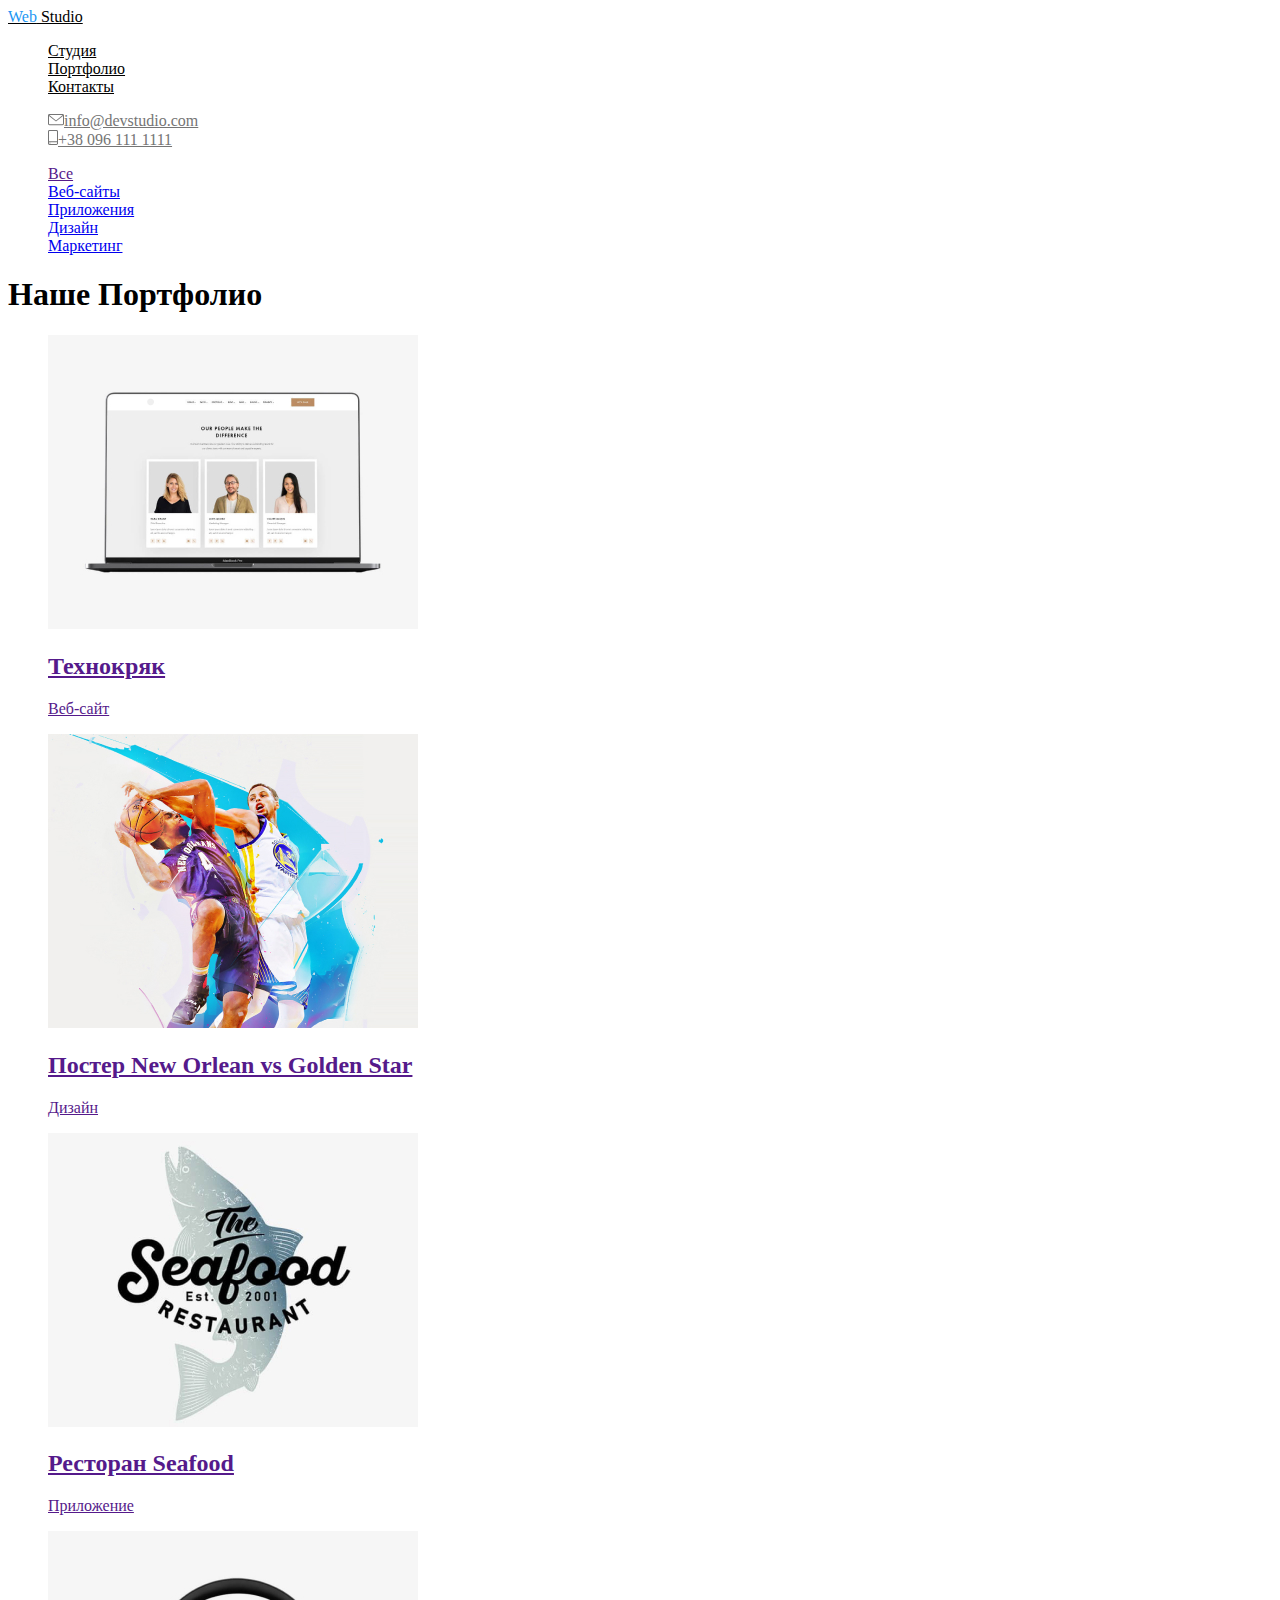
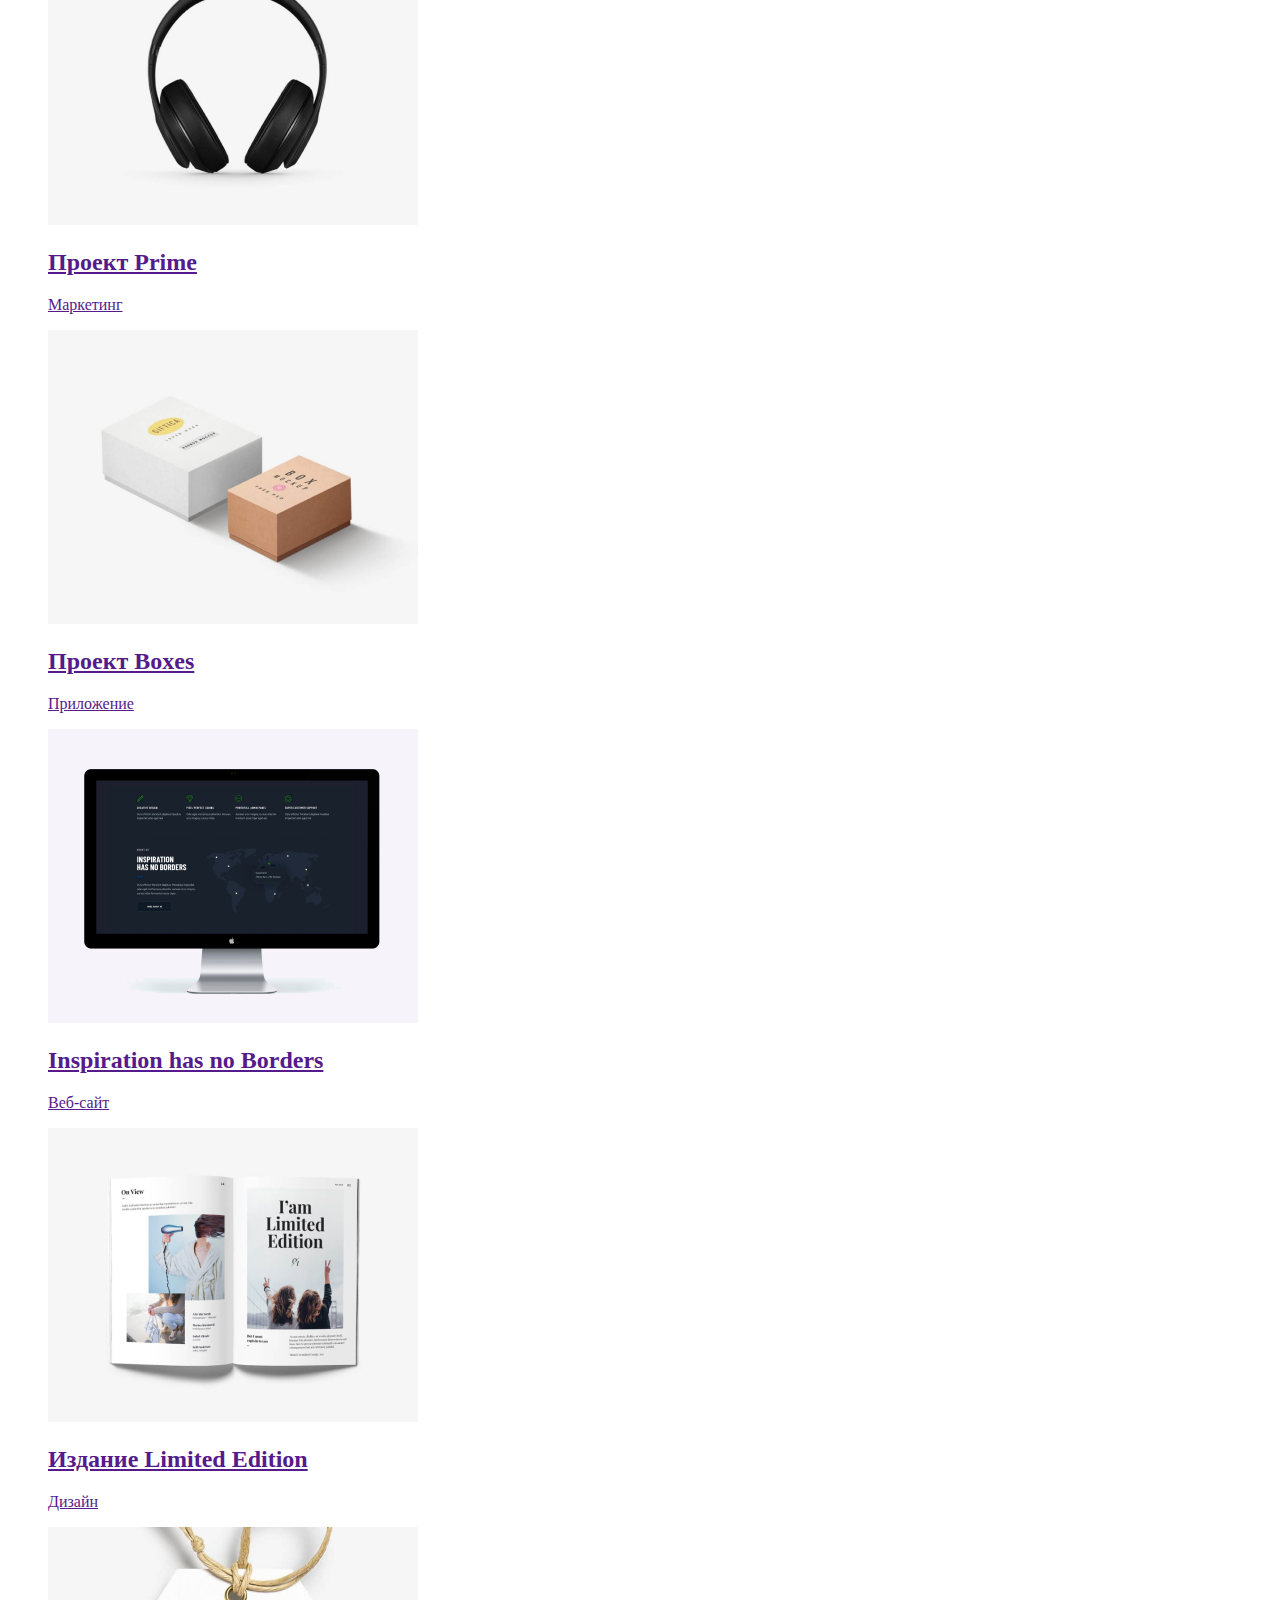
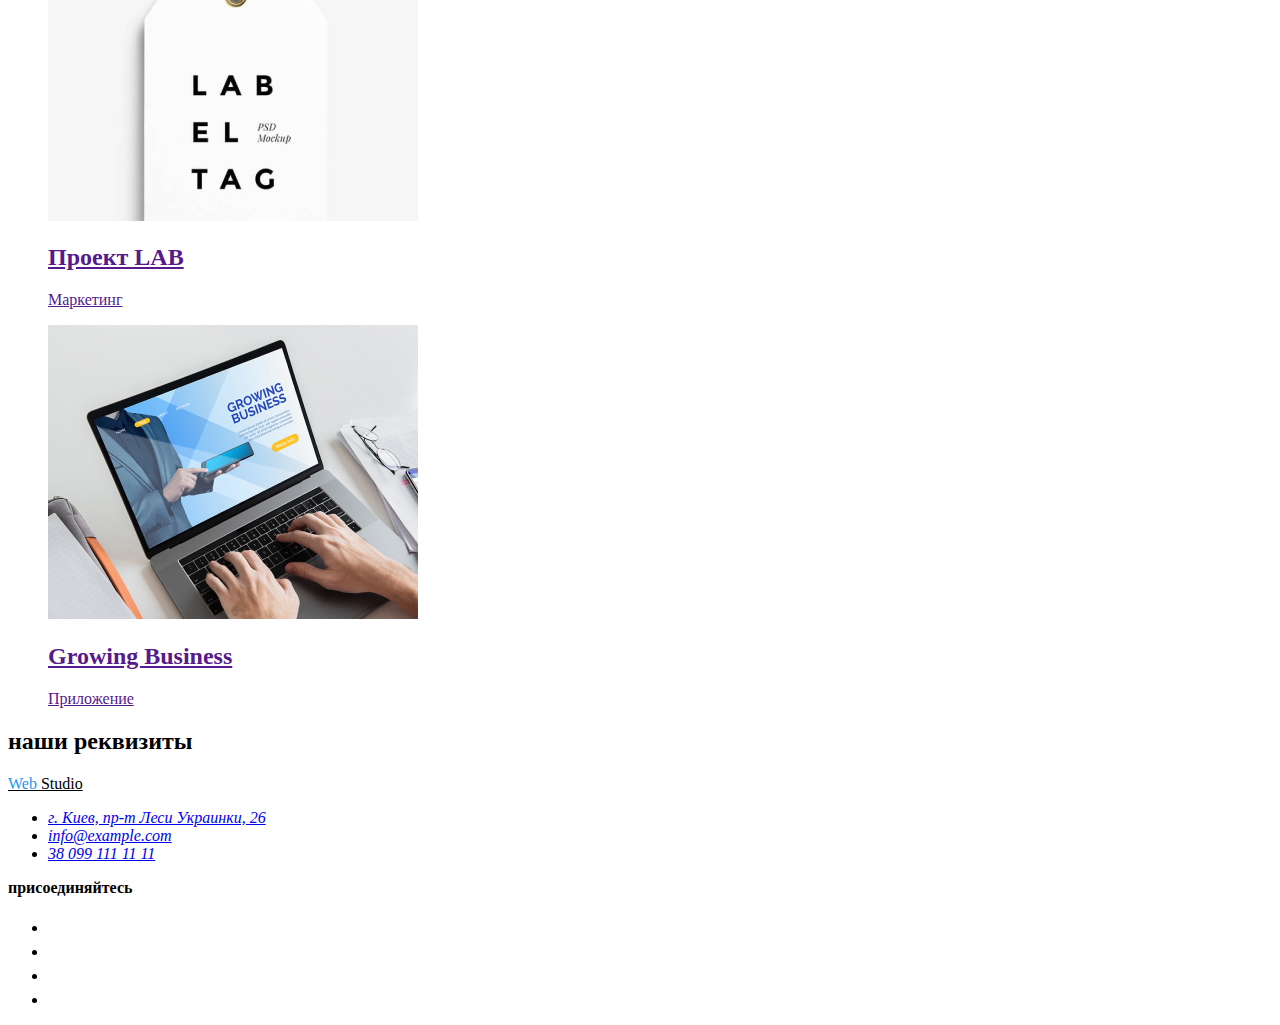
==== portfolio.html @ 25fdf706 "оформляет хедер сайта" ====
<!DOCTYPE html>
<html lang="ru">
  <head>
    <meta charset="UTF-8" />
    <meta name="viewport" content="width=\, initial-scale=1.0" />
    <link rel="stylesheet" href="css/styles.css" />
    <title>Portfolio</title>
  </head>

  <body>
    <header>
      <!-- Navigation menu -->
      <nav>
        <!-- logo -->
        <a href="./index.html" class="logo"
          ><span class="logo-web">Web</span> Studio</a
        >

        <!-- nav list -->
        <ul class="list">
          <li><a href="" class="nav-link">Студия</a></li>
          <li><a href="./portfolio.html" class="nav-link">Портфолио</a></li>
          <li><a href="" class="nav-link">Контакты</a></li>
        </ul>
      </nav>

      <!-- Contact links -->
      <ul class="list">
        <li>
          <!-- знак конверта можно вставить кодом: &#9993; -->
          <a href="mailto:info@devstudio.com" class="contacts">
            <img
              src="images/envelope.svg"
              alt="почтовый конверт"
            />info@devstudio.com</a
          >
        </li>
        <li>
          <a href="tel:+380961111111" class="contacts">
            <img src="images/smartphone.svg" alt="телефон" />+38 096 111 1111</a
          >
        </li>
      </ul>
    </header>

    <main>
      <!-- список нвигации по мейну -->
      <nav>
        <ul class="list">
          <li><a href="">Все</a></li>
          <li><a href="#site">Веб-сайты</a></li>
          <li><a href="#app">Приложения</a></li>
          <li><a href="#design">Дизайн</a></li>
          <li><a href="#marketing">Маркетинг</a></li>
        </ul>
      </nav>

      <!-- карточки примера работ -->
      <section>
        <!-- невидимый заголовок h1 -->
        <h1>Наше Портфолио</h1>
        <ul class="list">
          <li id="site">
            <a href="">
              <img
                src="images/site-1.jpg"
                alt="ноутбук с открытым сайтом"
                width="370"
              />
              <!-- ховер на имг появляется текст: Технокряк это современная площадка распространения коронавируса. Компании используют эту платформу для цифрового шпионажа и атак на защищённые сервера конкурентов. -->
              <h2>Технокряк</h2>
              <p>Веб-сайт</p>
            </a>
          </li>
          <li id="design">
            <a href="">
              <img
                src="images/poster.jpg"
                alt="постер баскетбольного матча"
                width="370"
              />
              <h2>Постер New Orlean vs Golden Star</h2>
              <p>Дизайн</p>
            </a>
          </li>
          <li id="app">
            <a href="">
              <img
                src="images/seafood.jpg"
                alt="логотип рыбного ресторана"
                width="370"
              />
              <h2>Ресторан Seafood</h2>
              <p>Приложение</p>
            </a>
          </li>
          <li id="marketing">
            <a href="">
              <img
                src="images/prime.jpg"
                alt="профессиональные наушники"
                width="370"
              />
              <h2>Проект Prime</h2>
              <p>Маркетинг</p>
            </a>
          </li>
          <li id="app">
            <a href="">
              <img
                src="images/boxes.jpg"
                alt="две аккуратные коробки"
                width="370"
              />
              <h2>Проект Boxes</h2>
              <p>Приложение</p>
            </a>
          </li>
          <li id="site">
            <a href="">
              <img
                src="images/design.jpg"
                alt="стильное оформление программы на мониторе"
                width="370"
              />
              <h2>Inspiration has no Borders</h2>
              <p>Веб-сайт</p>
            </a>
          </li>
          <li id="design">
            <a href="">
              <img
                src="images/book.jpg"
                alt="разворот иллюстрированной книги"
                width="370"
              />
              <h2>Издание Limited Edition</h2>
              <p>Дизайн</p>
            </a>
          </li>
          <li id="marketing">
            <a href="">
              <img
                src="images/lab.jpg"
                alt="упаковочная бирка с названием проекта"
                width="370"
              />
              <h2>Проект LAB</h2>
              <p>Маркетинг</p>
            </a>
          </li>
          <li id="app">
            <a href="">
              <img
                src="images/desktop-app.jpg"
                alt="Приложение для десктопа"
                width="370"
              />
              <h2>Growing Business</h2>
              <p>Приложение</p>
            </a>
          </li>
        </ul>
      </section>
    </main>

    <!-- footer -->
    <footer>
      <div>
        <!-- невидимый заголовок н2 -->
        <h2>наши реквизиты</h2>
        <a href="./index.html" class="logo"
          ><span class="logo-web">Web</span> Studio</a
        >
        <address>
          <ul>
            <li>
              <a
                href="https://goo.gl/maps/JvwC5DnuNUBSKDE86"
                target="_blank"
                rel="noopener noreferrer"
                >г. Киев, пр-т Леси Украинки, 26</a
              >
            </li>
            <li><a href="mailto:info@example.com">info@example.com</a></li>
            <li><a href="tel:+380991111111">38 099 111 11 11</a></li>
          </ul>
        </address>
      </div>

      <div>
        <b>присоединяйтесь</b>
        <ul>
          <li>
            <!-- aria-label="... link" вместо изображения-->
            <a href="" target="_blank" rel="noopener noreferrer"
              ><img src="images/instagram2.svg" alt="логотип инстаграмма"
            /></a>
          </li>
          <li>
            <a href="" target="_blank" rel="noopener noreferrer"
              ><img src="images/twitter2.svg" alt="логотип твиттера"
            /></a>
          </li>
          <li>
            <a href="" target="_blank" rel="noopener noreferrer"
              ><img src="images/facebook2.svg" alt="логотип фейсбука"
            /></a>
          </li>
          <li>
            <a href="" target="_blank" rel="noopener noreferrer"
              ><img src="images/linkedin2.svg" alt="логотип линкделина"
            /></a>
          </li>
        </ul>
      </div>

      <!-- далее следует код-заготовка -->
      <!-- <div>
                <b>Подпишитесь на рассылку</b>
                <input type="email" name="email" id="email" placeholder="E-mail" />
                <button type="submit">
                  Подписаться <img src="images/icon_send.svg" alt="самолетик" />
                </button>
              </div> -->
    </footer>
  </body>
</html>
---- css/styles.css ----
/* основной цвет текста - #000000 */
/* дополнительный цвет текста - #757575 */
/* выделенный цвет текста - #FFFFFF*/
/* выделенный цвет текста - #2196F3*/
/* цвет текста в адресе и инпуте - rgba(255, 255, 255, 0.6)*/
/* цвет фона героя и текста карточки "Чем мы занимаемся" - rgba(47, 48, 58, 0.8)*/
/* цвет фона секции "Наша команда" - #F5F4FA*/
/* цвет фона футера - #2F303A*/
/* цвет ховера карточки портфолио - rgba(33, 150, 243, 0.9)*/
/* цвет тени ховерной карточки - 1px 4px 6px rgba(0, 0, 0, 0.16), 0px 4px 4px rgba(0, 0, 0, 0.06), 0px 1px 1px rgba(0, 0, 0, 0.12)*/
/* цвет тени карточки - 0px 2px 1px rgba(0, 0, 0, 0.2), 0px 1px 1px rgba(0, 0, 0, 0.14), 0px 1px 3px rgba(0, 0, 0, 0.12)*/
/* цвет бордера - #AFB1B8 */

body {
  background-color: #fff;
  color: #000000;
}

.list {
  list-style: none;
}

/*header - logo*/
.logo {
  color: #000000;
}
.logo:hover,
.logo:focus {
  color: #2196f3;
}

.logo-web {
  color: #2196f3;
}

/*site nav*/
.nav-link {
  color: black;
}
.nav-link:hover,
.nav-link:focus {
  color: #2196f3;
}

/*contacts list*/
.contacts {
  color: #757575;
}

.contacts:hover,
.contacts:focus {
  color: #2196f3;
}
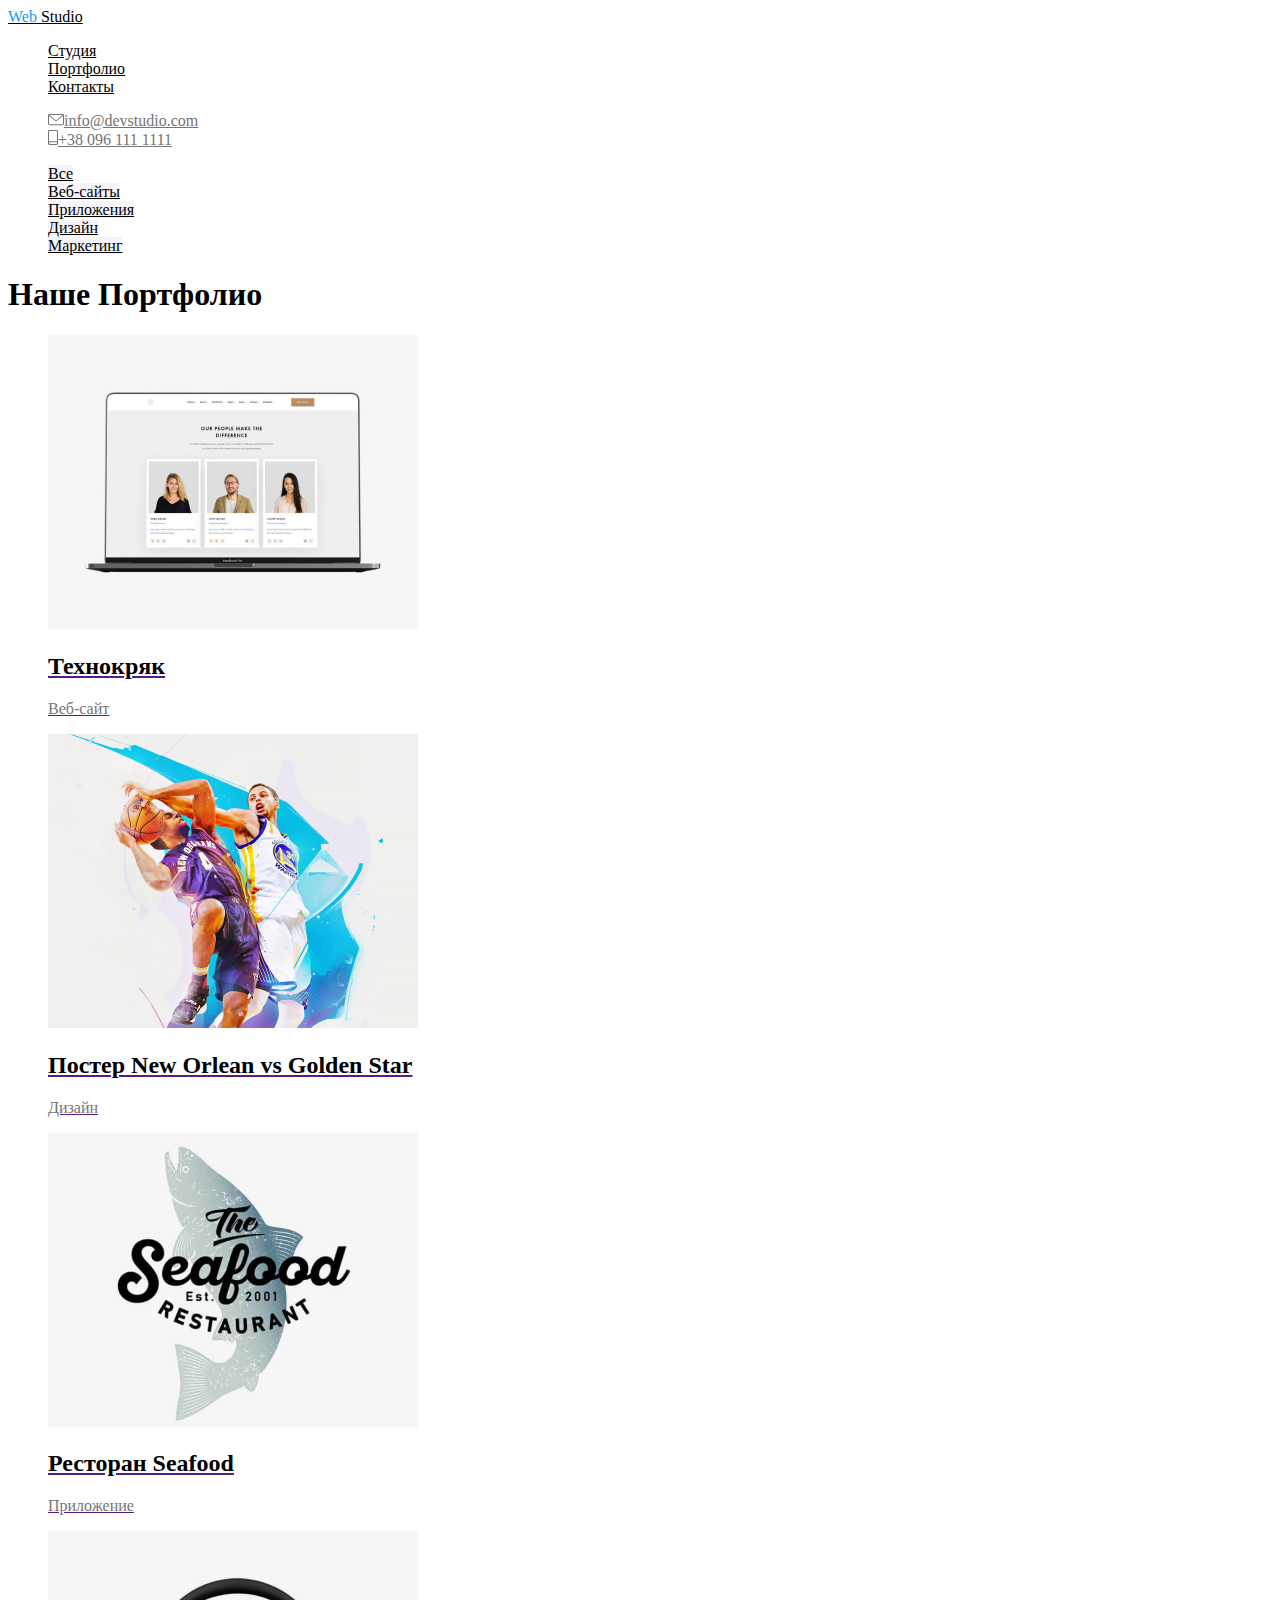
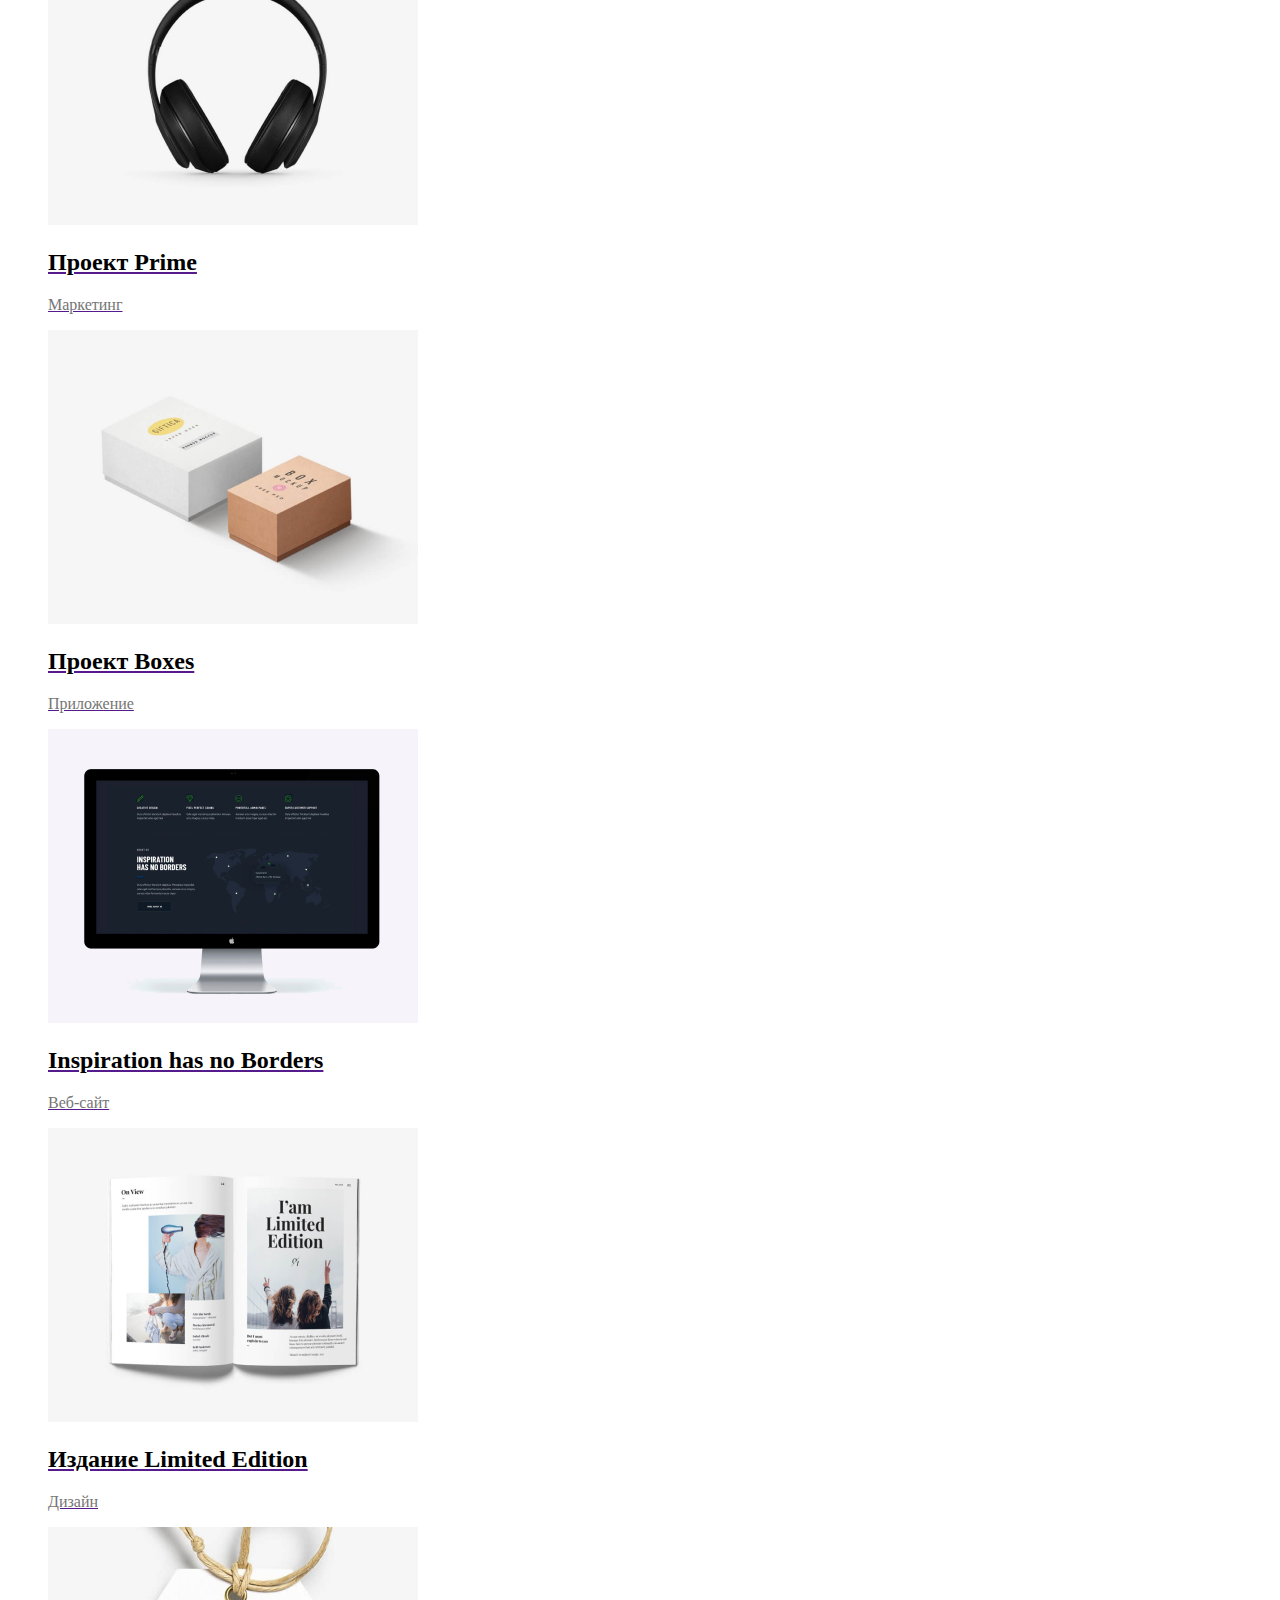
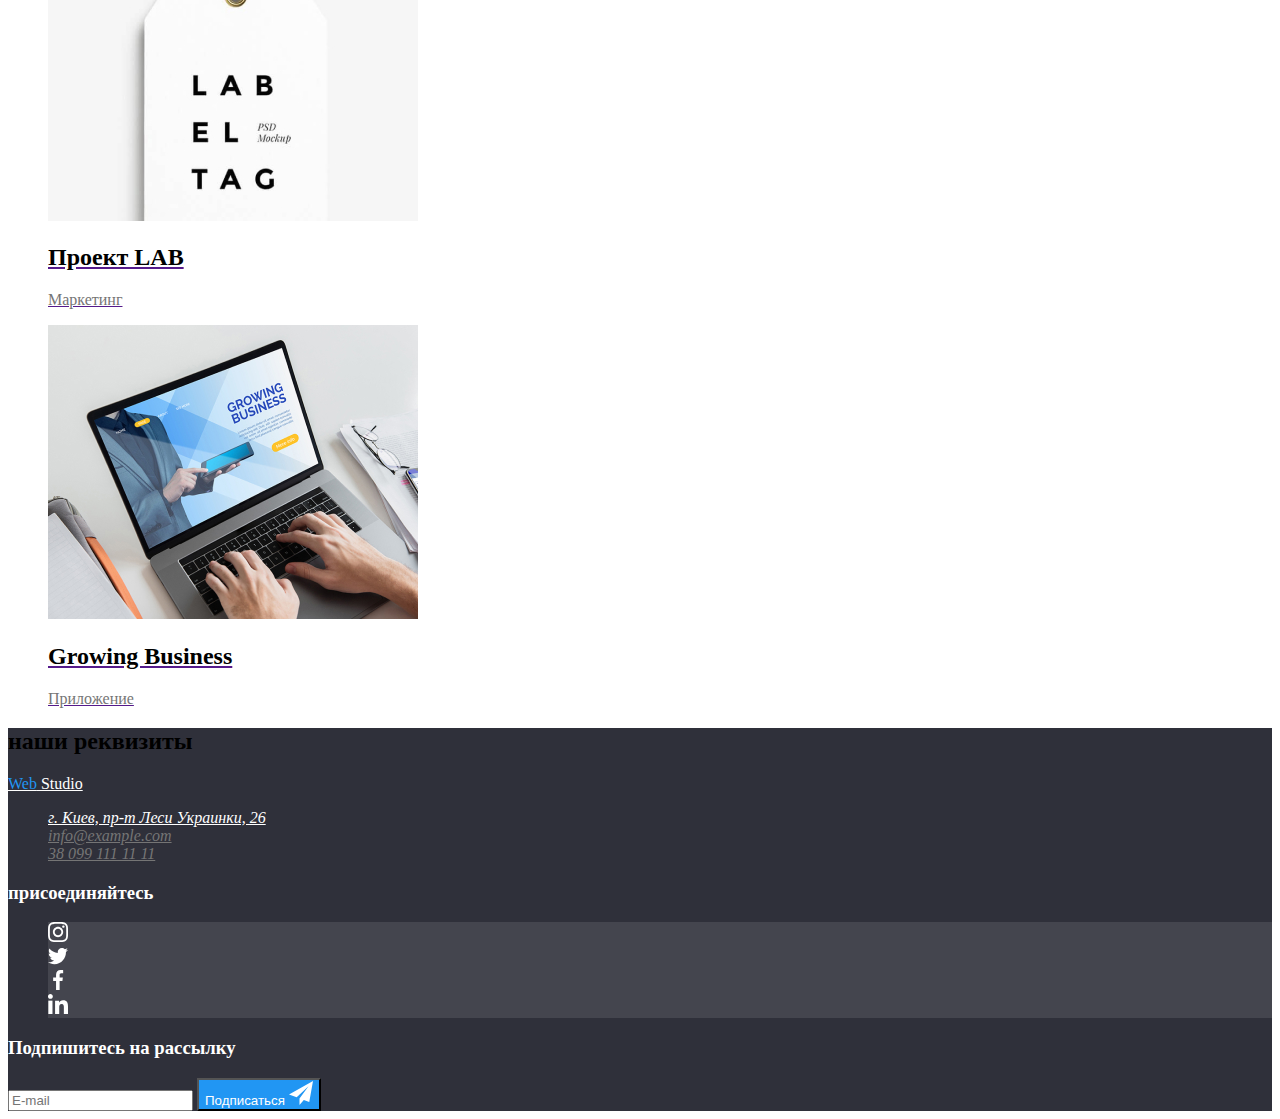
==== commit f6b0153b: "добавляет стили" ====
--- a/portfolio.html
+++ b/portfolio.html
@@ -47,11 +47,11 @@
       <!-- список нвигации по мейну -->
       <nav>
         <ul class="list">
-          <li><a href="">Все</a></li>
-          <li><a href="#site">Веб-сайты</a></li>
-          <li><a href="#app">Приложения</a></li>
-          <li><a href="#design">Дизайн</a></li>
-          <li><a href="#marketing">Маркетинг</a></li>
+          <li><a href="" class="portfolio-nav-item">Все</a></li>
+          <li><a href="#site" class="portfolio-nav-item">Веб-сайты</a></li>
+          <li><a href="#app" class="portfolio-nav-item">Приложения</a></li>
+          <li><a href="#design" class="portfolio-nav-item">Дизайн</a></li>
+          <li><a href="#marketing" class="portfolio-nav-item">Маркетинг</a></li>
         </ul>
       </nav>
 
@@ -60,7 +60,7 @@
         <!-- невидимый заголовок h1 -->
         <h1>Наше Портфолио</h1>
         <ul class="list">
-          <li id="site">
+          <li class="portfolio-card" id="site">
             <a href="">
               <img
                 src="images/site-1.jpg"
@@ -68,96 +68,96 @@
                 width="370"
               />
               <!-- ховер на имг появляется текст: Технокряк это современная площадка распространения коронавируса. Компании используют эту платформу для цифрового шпионажа и атак на защищённые сервера конкурентов. -->
-              <h2>Технокряк</h2>
-              <p>Веб-сайт</p>
-            </a>
-          </li>
-          <li id="design">
+              <h2 class="portfolio-title">Технокряк</h2>
+              <p class="text">Веб-сайт</p>
+            </a>
+          </li>
+          <li class="portfolio-card" id="design">
             <a href="">
               <img
                 src="images/poster.jpg"
                 alt="постер баскетбольного матча"
                 width="370"
               />
-              <h2>Постер New Orlean vs Golden Star</h2>
-              <p>Дизайн</p>
-            </a>
-          </li>
-          <li id="app">
+              <h2 class="portfolio-title">Постер New Orlean vs Golden Star</h2>
+              <p class="text">Дизайн</p>
+            </a>
+          </li>
+          <li class="portfolio-card" id="app">
             <a href="">
               <img
                 src="images/seafood.jpg"
                 alt="логотип рыбного ресторана"
                 width="370"
               />
-              <h2>Ресторан Seafood</h2>
-              <p>Приложение</p>
-            </a>
-          </li>
-          <li id="marketing">
+              <h2 class="portfolio-title">Ресторан Seafood</h2>
+              <p class="text">Приложение</p>
+            </a>
+          </li>
+          <li class="portfolio-card" id="marketing">
             <a href="">
               <img
                 src="images/prime.jpg"
                 alt="профессиональные наушники"
                 width="370"
               />
-              <h2>Проект Prime</h2>
-              <p>Маркетинг</p>
-            </a>
-          </li>
-          <li id="app">
+              <h2 class="portfolio-title">Проект Prime</h2>
+              <p class="text">Маркетинг</p>
+            </a>
+          </li>
+          <li class="portfolio-card" id="app">
             <a href="">
               <img
                 src="images/boxes.jpg"
                 alt="две аккуратные коробки"
                 width="370"
               />
-              <h2>Проект Boxes</h2>
-              <p>Приложение</p>
-            </a>
-          </li>
-          <li id="site">
+              <h2 class="portfolio-title">Проект Boxes</h2>
+              <p class="text">Приложение</p>
+            </a>
+          </li>
+          <li class="portfolio-card" id="site">
             <a href="">
               <img
                 src="images/design.jpg"
                 alt="стильное оформление программы на мониторе"
                 width="370"
               />
-              <h2>Inspiration has no Borders</h2>
-              <p>Веб-сайт</p>
-            </a>
-          </li>
-          <li id="design">
+              <h2 class="portfolio-title">Inspiration has no Borders</h2>
+              <p class="text">Веб-сайт</p>
+            </a>
+          </li>
+          <li class="portfolio-card" id="design">
             <a href="">
               <img
                 src="images/book.jpg"
                 alt="разворот иллюстрированной книги"
                 width="370"
               />
-              <h2>Издание Limited Edition</h2>
-              <p>Дизайн</p>
-            </a>
-          </li>
-          <li id="marketing">
+              <h2 class="portfolio-title">Издание Limited Edition</h2>
+              <p class="text">Дизайн</p>
+            </a>
+          </li>
+          <li class="portfolio-card" id="marketing">
             <a href="">
               <img
                 src="images/lab.jpg"
                 alt="упаковочная бирка с названием проекта"
                 width="370"
               />
-              <h2>Проект LAB</h2>
-              <p>Маркетинг</p>
-            </a>
-          </li>
-          <li id="app">
+              <h2 class="portfolio-title">Проект LAB</h2>
+              <p class="text">Маркетинг</p>
+            </a>
+          </li>
+          <li class="portfolio-card" id="app">
             <a href="">
               <img
                 src="images/desktop-app.jpg"
                 alt="Приложение для десктопа"
                 width="370"
               />
-              <h2>Growing Business</h2>
-              <p>Приложение</p>
+              <h2 class="portfolio-title">Growing Business</h2>
+              <p class="text">Приложение</p>
             </a>
           </li>
         </ul>
@@ -165,7 +165,7 @@
     </main>
 
     <!-- footer -->
-    <footer>
+    <footer class="footer">
       <div>
         <!-- невидимый заголовок н2 -->
         <h2>наши реквизиты</h2>
@@ -173,41 +173,48 @@
           ><span class="logo-web">Web</span> Studio</a
         >
         <address>
-          <ul>
+          <ul class="list">
             <li>
               <a
                 href="https://goo.gl/maps/JvwC5DnuNUBSKDE86"
                 target="_blank"
                 rel="noopener noreferrer"
+                class="address-item"
                 >г. Киев, пр-т Леси Украинки, 26</a
               >
             </li>
-            <li><a href="mailto:info@example.com">info@example.com</a></li>
-            <li><a href="tel:+380991111111">38 099 111 11 11</a></li>
+            <li>
+              <a href="mailto:info@example.com" class="contacts"
+                >info@example.com</a
+              >
+            </li>
+            <li>
+              <a href="tel:+380991111111" class="contacts">38 099 111 11 11</a>
+            </li>
           </ul>
         </address>
       </div>
 
       <div>
-        <b>присоединяйтесь</b>
-        <ul>
-          <li>
+        <h3 class="footer-title">присоединяйтесь</h3>
+        <ul class="list">
+          <li class="footer-links">
             <!-- aria-label="... link" вместо изображения-->
             <a href="" target="_blank" rel="noopener noreferrer"
               ><img src="images/instagram2.svg" alt="логотип инстаграмма"
             /></a>
           </li>
-          <li>
+          <li class="footer-links">
             <a href="" target="_blank" rel="noopener noreferrer"
               ><img src="images/twitter2.svg" alt="логотип твиттера"
             /></a>
           </li>
-          <li>
+          <li class="footer-links">
             <a href="" target="_blank" rel="noopener noreferrer"
               ><img src="images/facebook2.svg" alt="логотип фейсбука"
             /></a>
           </li>
-          <li>
+          <li class="footer-links">
             <a href="" target="_blank" rel="noopener noreferrer"
               ><img src="images/linkedin2.svg" alt="логотип линкделина"
             /></a>
@@ -216,13 +223,13 @@
       </div>
 
       <!-- далее следует код-заготовка -->
-      <!-- <div>
-                <b>Подпишитесь на рассылку</b>
-                <input type="email" name="email" id="email" placeholder="E-mail" />
-                <button type="submit">
-                  Подписаться <img src="images/icon_send.svg" alt="самолетик" />
-                </button>
-              </div> -->
+      <div>
+        <h3 class="footer-title">Подпишитесь на рассылку</h3>
+        <input type="email" name="email" id="email" placeholder="E-mail" />
+        <button type="submit" class="footer-button">
+          Подписаться <img src="images/icon_send.svg" alt="самолетик" />
+        </button>
+      </div>
     </footer>
   </body>
 </html>
--- a/css/styles.css
+++ b/css/styles.css
@@ -6,14 +6,35 @@
 /* цвет фона героя и текста карточки "Чем мы занимаемся" - rgba(47, 48, 58, 0.8)*/
 /* цвет фона секции "Наша команда" - #F5F4FA*/
 /* цвет фона футера - #2F303A*/
+/*цвет фона иконок соцсетей футера - rgba(255, 255, 255, 0.1)*/
 /* цвет ховера карточки портфолио - rgba(33, 150, 243, 0.9)*/
 /* цвет тени ховерной карточки - 1px 4px 6px rgba(0, 0, 0, 0.16), 0px 4px 4px rgba(0, 0, 0, 0.06), 0px 1px 1px rgba(0, 0, 0, 0.12)*/
 /* цвет тени карточки - 0px 2px 1px rgba(0, 0, 0, 0.2), 0px 1px 1px rgba(0, 0, 0, 0.14), 0px 1px 3px rgba(0, 0, 0, 0.12)*/
 /* цвет бордера - #AFB1B8 */
 
+/*кастомные css свойства*/
+:root {
+  --primary-text-color: #000000;
+  --secondary-text-color: #757575;
+  --third-color: #ffffff;
+  --fourth-text-color: rgba(255, 255, 255, 0.6);
+  --accent-text-color: #2196f3;
+  --first-background-color: rgba(47, 48, 58, 0.8);
+  --second-background-color: #f5f4fa;
+  --footer-background-color: #2f303a;
+  --footer-backgrpund-item-color: rgba(255, 255, 255, 0.1);
+  --hover-card-color: rgba(33, 150, 243, 0.9);
+  --card-shadow: 0px 2px 1px rgba(0, 0, 0, 0.2), 0px 1px 1px rgba(0, 0, 0, 0.14),
+    0px 1px 3px rgba(0, 0, 0, 0.12);
+  --card-shadow-hover: 1px 4px 6px rgba(0, 0, 0, 0.16),
+    0px 4px 4px rgba(0, 0, 0, 0.06), 0px 1px 1px rgba(0, 0, 0, 0.12);
+  --nav-item-shadow-hover: 0px 2px 2px rgba(0, 0, 0, 0.12),
+    0px 1px 2px rgba(0, 0, 0, 0.08), 0px 3px 1px rgba(0, 0, 0, 0.1);
+  --border-color: #afb1b8;
+}
 body {
-  background-color: #fff;
-  color: #000000;
+  background-color: var(--third-color);
+  color: var(--primary-text-color);
 }
 
 .list {
@@ -22,32 +43,110 @@
 
 /*header - logo*/
 .logo {
-  color: #000000;
-}
-.logo:hover,
-.logo:focus {
-  color: #2196f3;
+  color: var(--primary-text-color);
 }
 
 .logo-web {
-  color: #2196f3;
+  color: var(--accent-text-color);
 }
 
 /*site nav*/
 .nav-link {
-  color: black;
+  color: var(--primary-text-color);
 }
 .nav-link:hover,
 .nav-link:focus {
-  color: #2196f3;
+  color: var(--accent-text-color);
 }
 
 /*contacts list*/
 .contacts {
-  color: #757575;
+  color: var(--secondary-text-color);
 }
 
 .contacts:hover,
 .contacts:focus {
-  color: #2196f3;
+  color: var(--accent-text-color);
 }
+
+/*hero*/
+.hero {
+  background-color: var(--first-background-color);
+}
+.hero-title {
+  color: var(--third-color);
+}
+.hero-button {
+  color: var(--third-color);
+  background-color: var(--accent-text-color);
+}
+
+/*section 1*/
+.feature-img {
+  background-color: var(--second-background-color);
+}
+.text {
+  color: var(--secondary-text-color);
+}
+
+/*portfolio*/
+.portfolio-nav-item {
+  color: var(--primary-text-color);
+  background-color: var(--second-background-color);
+}
+.portfolio-nav-item:hover {
+  color: var(--third-color);
+  background-color: var(--accent-text-color);
+}
+.portfolio-card:hover,
+.portfolio-card:focus {
+  /*box-shadow: var(--card-shadow-hover);*/
+}
+.portfolio-title {
+  color: var(--primary-text-color);
+}
+
+/*develop section*/
+.developments-title {
+  color: var(--third-color);
+  background-color: var(--first-background-color);
+}
+
+/*team section*/
+.team-section {
+  background-color: var(--second-background-color);
+}
+
+.team-card {
+  background-color: var(--third-color);
+  /*box-shadow: var(--card-shadow);*/
+}
+.personal-page:hover,
+.personal-page:focus {
+  background-color: var(--accent-text-color);
+}
+
+/*footer*/
+.footer {
+  background-color: var(--footer-background-color);
+}
+.footer .logo {
+  color: var(--third-color);
+}
+.address-item {
+  color: var(--third-color);
+}
+.footer-title {
+  color: var(--third-color);
+}
+.footer-links {
+  background-color: var(--footer-backgrpund-item-color);
+}
+.footer-links:hover,
+.footer-links:focus {
+  background-color: var(--accent-text-color);
+}
+.footer-button {
+  color: var(--third-color);
+  background-color: var(--accent-text-color);
+}
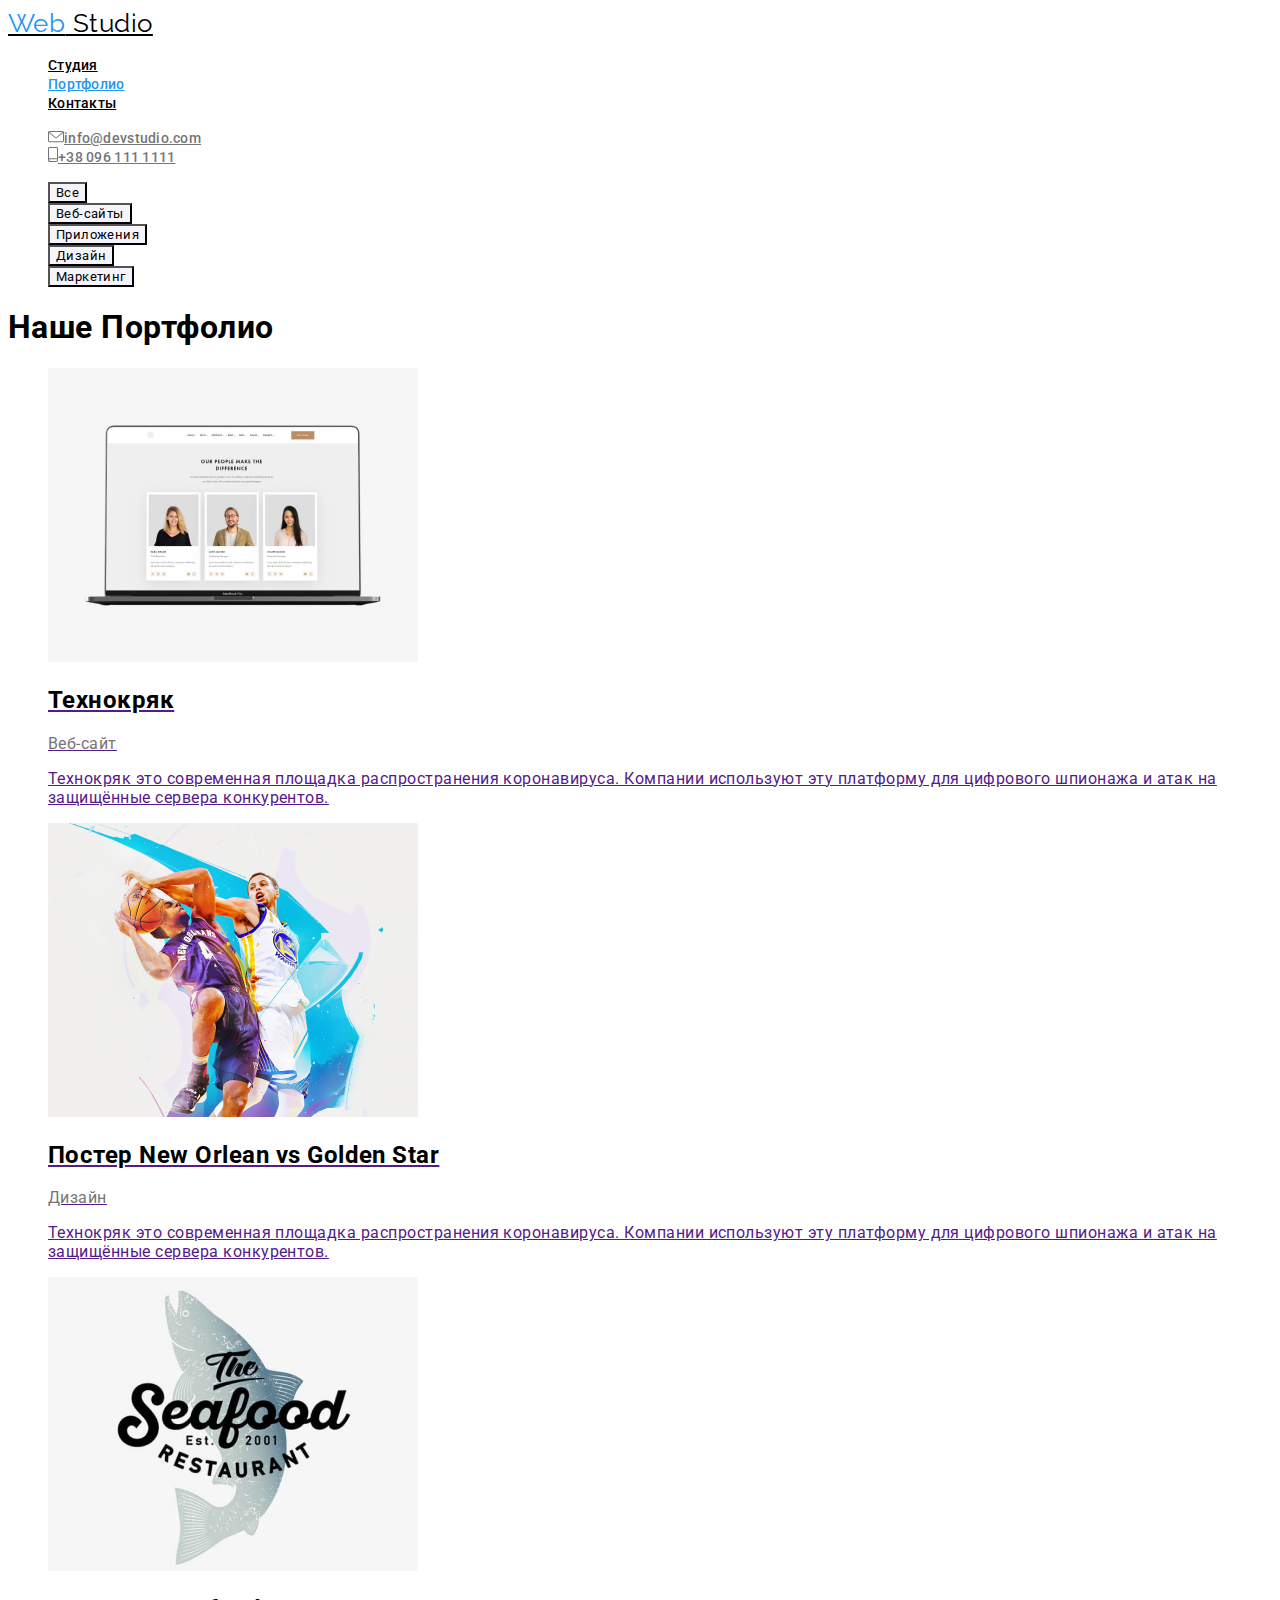
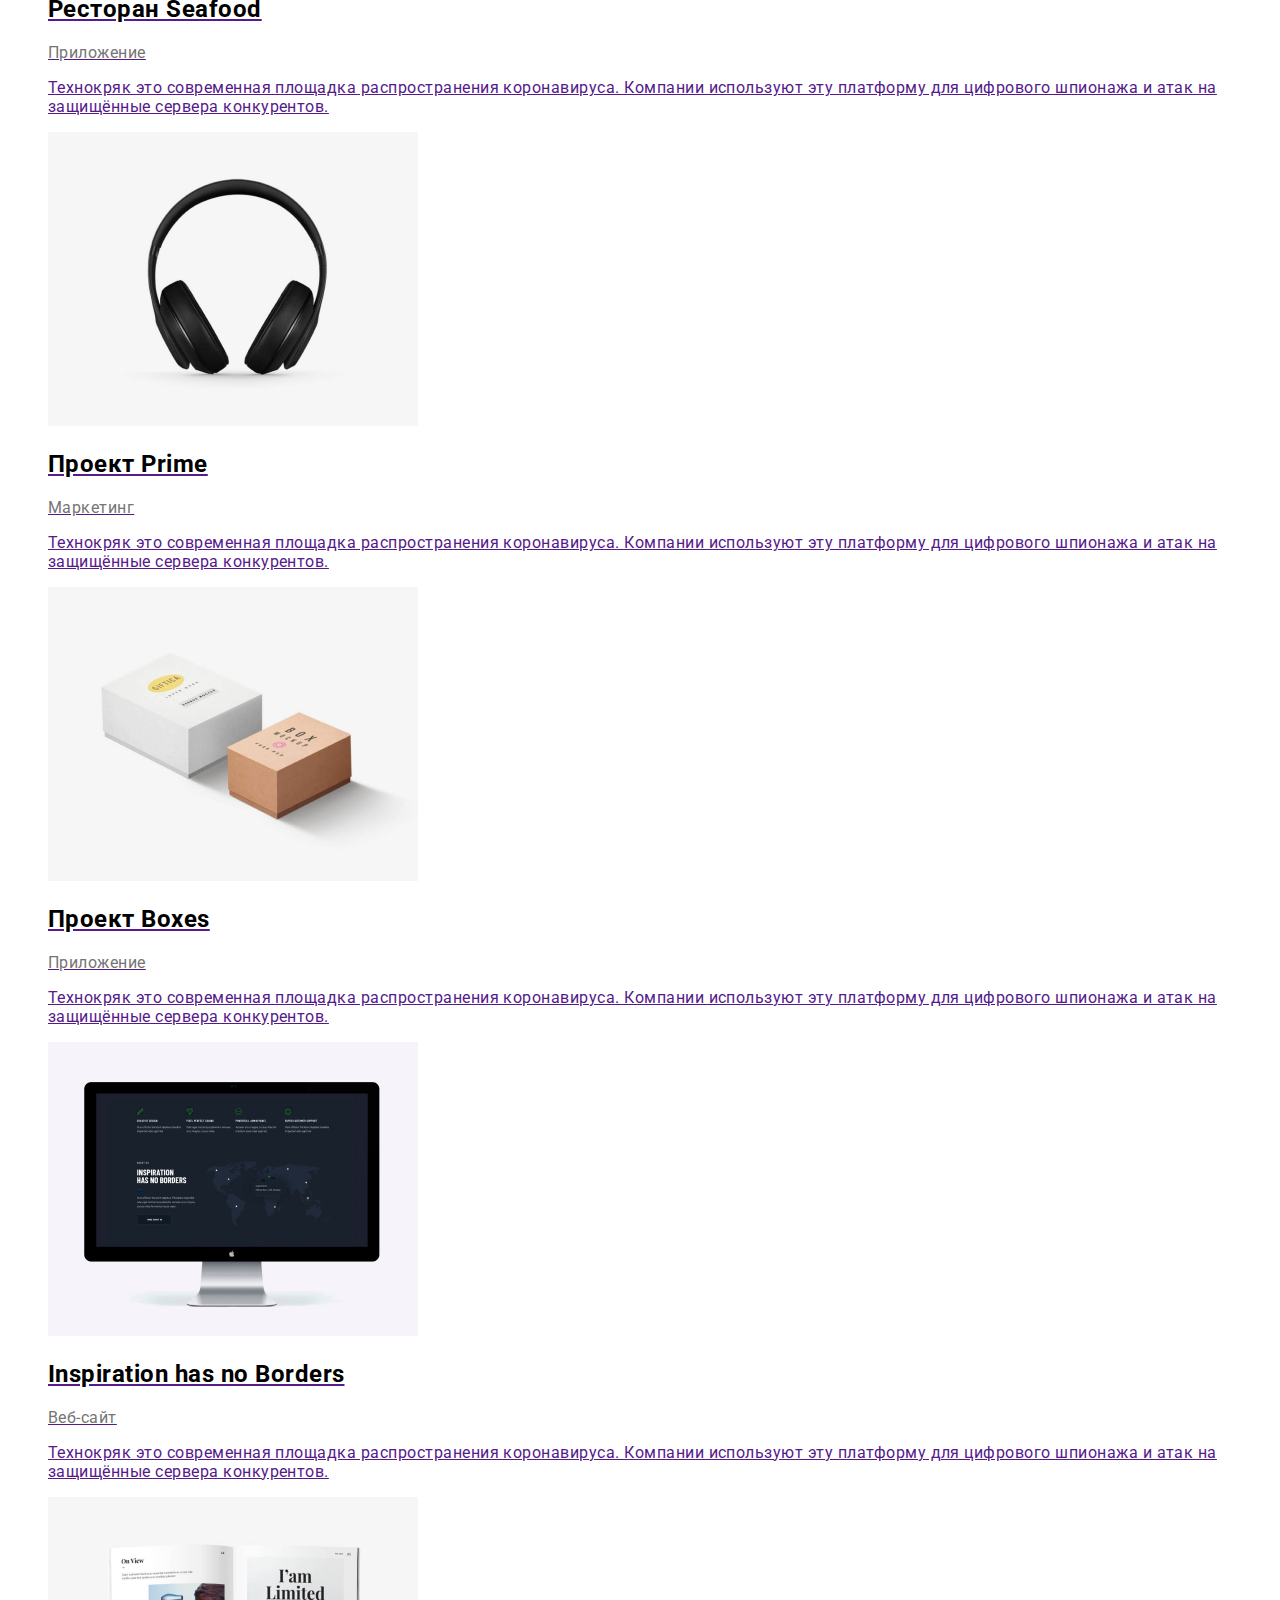
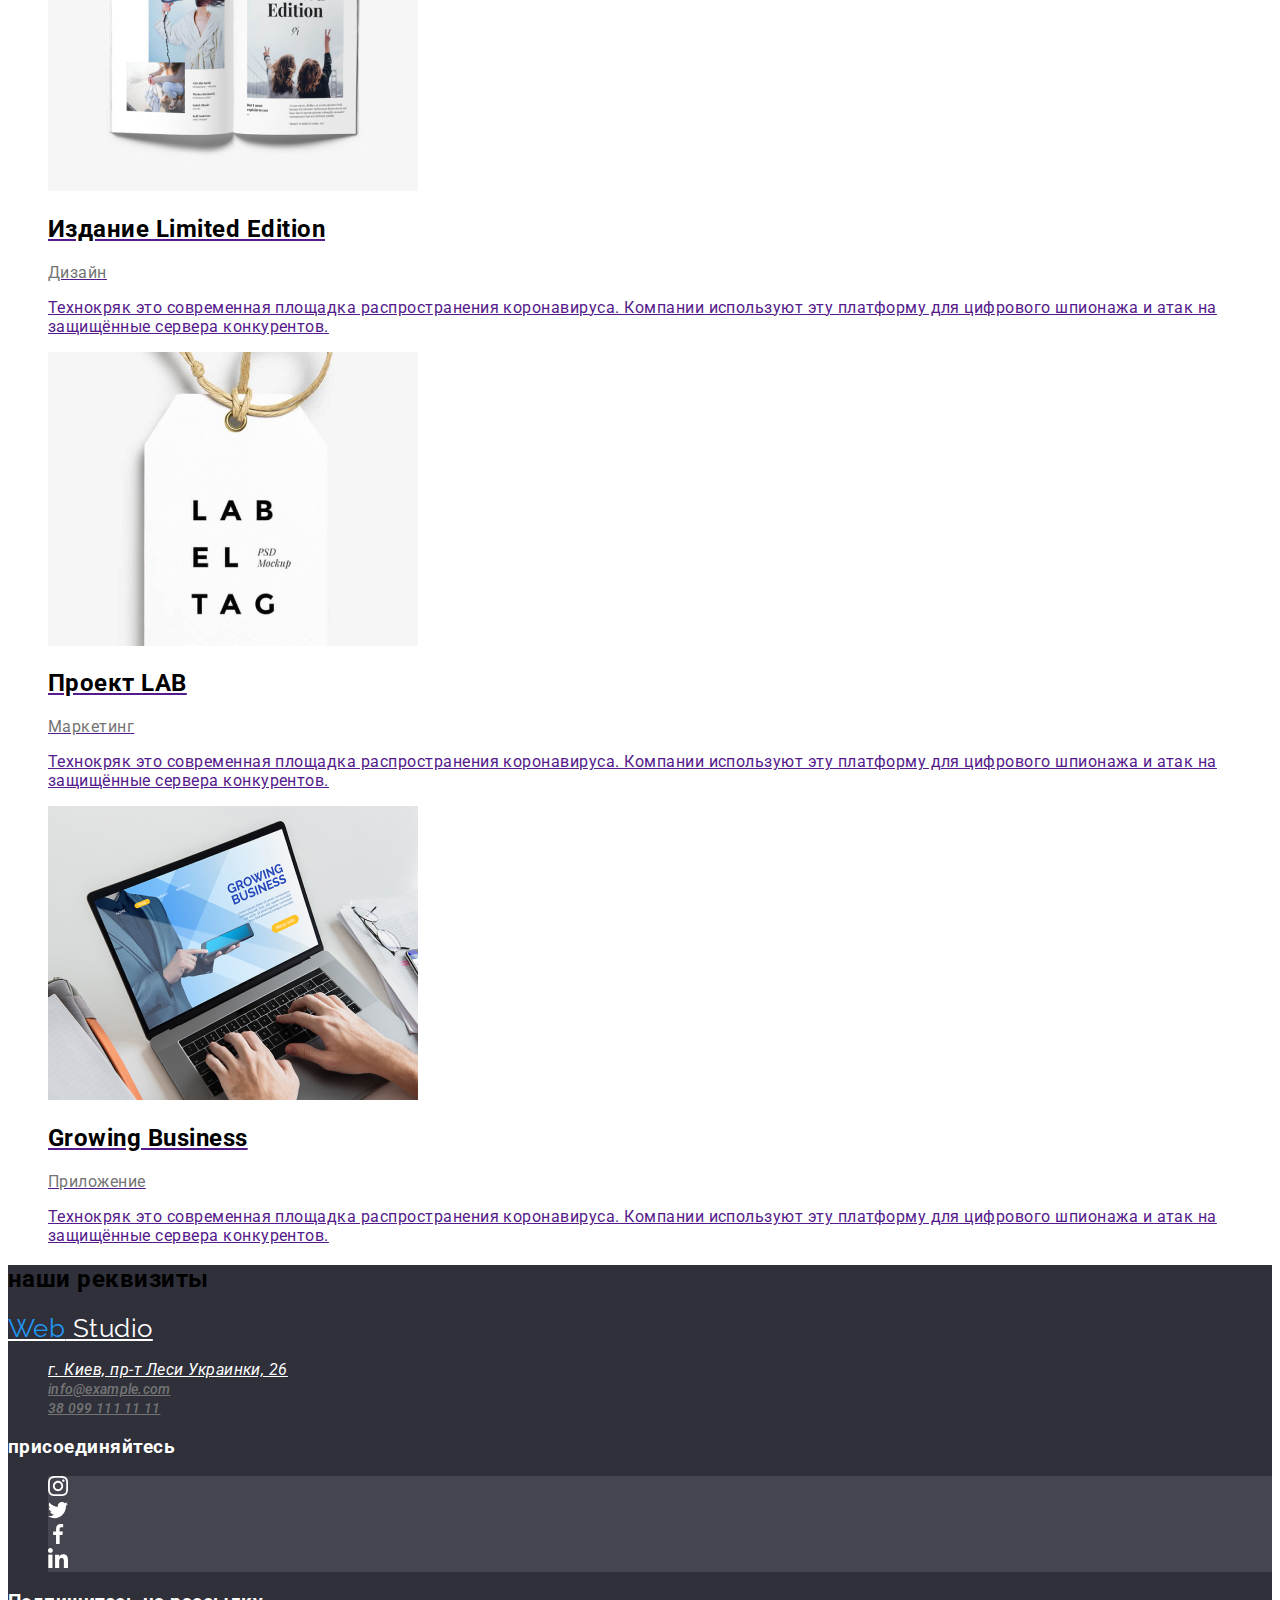
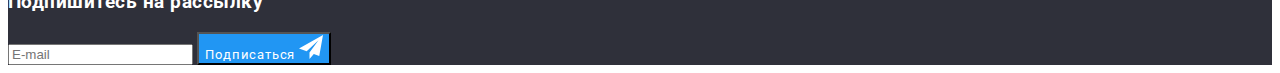
==== commit 43d7f642: "оформляет шрифты" ====
--- a/portfolio.html
+++ b/portfolio.html
@@ -3,6 +3,10 @@
   <head>
     <meta charset="UTF-8" />
     <meta name="viewport" content="width=\, initial-scale=1.0" />
+    <link
+      href="https://fonts.googleapis.com/css2?family=Raleway:wght@700&family=Roboto:wght@400;500;700;900&display=swap"
+      rel="stylesheet"
+    />
     <link rel="stylesheet" href="css/styles.css" />
     <title>Portfolio</title>
   </head>
@@ -18,8 +22,10 @@
 
         <!-- nav list -->
         <ul class="list">
-          <li><a href="" class="nav-link">Студия</a></li>
-          <li><a href="./portfolio.html" class="nav-link">Портфолио</a></li>
+          <li><a href="./index.html" class="nav-link">Студия</a></li>
+          <li>
+            <a href="./portfolio.html" class="nav-link current">Портфолио</a>
+          </li>
           <li><a href="" class="nav-link">Контакты</a></li>
         </ul>
       </nav>
@@ -47,11 +53,31 @@
       <!-- список нвигации по мейну -->
       <nav>
         <ul class="list">
-          <li><a href="" class="portfolio-nav-item">Все</a></li>
-          <li><a href="#site" class="portfolio-nav-item">Веб-сайты</a></li>
-          <li><a href="#app" class="portfolio-nav-item">Приложения</a></li>
-          <li><a href="#design" class="portfolio-nav-item">Дизайн</a></li>
-          <li><a href="#marketing" class="portfolio-nav-item">Маркетинг</a></li>
+          <li>
+            <button type="button" class="button menu">
+              Все
+            </button>
+          </li>
+          <li>
+            <button type="button" class="button menu">
+              Веб-сайты
+            </button>
+          </li>
+          <li>
+            <button type="button" class="button menu">
+              Приложения
+            </button>
+          </li>
+          <li>
+            <button type="button" class="button menu">
+              Дизайн
+            </button>
+          </li>
+          <li>
+            <button type="button" class="button menu">
+              Маркетинг
+            </button>
+          </li>
         </ul>
       </nav>
 
@@ -67,9 +93,13 @@
                 alt="ноутбук с открытым сайтом"
                 width="370"
               />
-              <!-- ховер на имг появляется текст: Технокряк это современная площадка распространения коронавируса. Компании используют эту платформу для цифрового шпионажа и атак на защищённые сервера конкурентов. -->
               <h2 class="portfolio-title">Технокряк</h2>
               <p class="text">Веб-сайт</p>
+              <p>
+                Технокряк это современная площадка распространения коронавируса.
+                Компании используют эту платформу для цифрового шпионажа и атак
+                на защищённые сервера конкурентов.
+              </p>
             </a>
           </li>
           <li class="portfolio-card" id="design">
@@ -81,6 +111,11 @@
               />
               <h2 class="portfolio-title">Постер New Orlean vs Golden Star</h2>
               <p class="text">Дизайн</p>
+              <p>
+                Технокряк это современная площадка распространения коронавируса.
+                Компании используют эту платформу для цифрового шпионажа и атак
+                на защищённые сервера конкурентов.
+              </p>
             </a>
           </li>
           <li class="portfolio-card" id="app">
@@ -92,6 +127,11 @@
               />
               <h2 class="portfolio-title">Ресторан Seafood</h2>
               <p class="text">Приложение</p>
+              <p>
+                Технокряк это современная площадка распространения коронавируса.
+                Компании используют эту платформу для цифрового шпионажа и атак
+                на защищённые сервера конкурентов.
+              </p>
             </a>
           </li>
           <li class="portfolio-card" id="marketing">
@@ -103,6 +143,11 @@
               />
               <h2 class="portfolio-title">Проект Prime</h2>
               <p class="text">Маркетинг</p>
+              <p>
+                Технокряк это современная площадка распространения коронавируса.
+                Компании используют эту платформу для цифрового шпионажа и атак
+                на защищённые сервера конкурентов.
+              </p>
             </a>
           </li>
           <li class="portfolio-card" id="app">
@@ -114,6 +159,11 @@
               />
               <h2 class="portfolio-title">Проект Boxes</h2>
               <p class="text">Приложение</p>
+              <p>
+                Технокряк это современная площадка распространения коронавируса.
+                Компании используют эту платформу для цифрового шпионажа и атак
+                на защищённые сервера конкурентов.
+              </p>
             </a>
           </li>
           <li class="portfolio-card" id="site">
@@ -125,6 +175,11 @@
               />
               <h2 class="portfolio-title">Inspiration has no Borders</h2>
               <p class="text">Веб-сайт</p>
+              <p>
+                Технокряк это современная площадка распространения коронавируса.
+                Компании используют эту платформу для цифрового шпионажа и атак
+                на защищённые сервера конкурентов.
+              </p>
             </a>
           </li>
           <li class="portfolio-card" id="design">
@@ -136,6 +191,11 @@
               />
               <h2 class="portfolio-title">Издание Limited Edition</h2>
               <p class="text">Дизайн</p>
+              <p>
+                Технокряк это современная площадка распространения коронавируса.
+                Компании используют эту платформу для цифрового шпионажа и атак
+                на защищённые сервера конкурентов.
+              </p>
             </a>
           </li>
           <li class="portfolio-card" id="marketing">
@@ -147,6 +207,11 @@
               />
               <h2 class="portfolio-title">Проект LAB</h2>
               <p class="text">Маркетинг</p>
+              <p>
+                Технокряк это современная площадка распространения коронавируса.
+                Компании используют эту платформу для цифрового шпионажа и атак
+                на защищённые сервера конкурентов.
+              </p>
             </a>
           </li>
           <li class="portfolio-card" id="app">
@@ -158,6 +223,11 @@
               />
               <h2 class="portfolio-title">Growing Business</h2>
               <p class="text">Приложение</p>
+              <p>
+                Технокряк это современная площадка распространения коронавируса.
+                Компании используют эту платформу для цифрового шпионажа и атак
+                на защищённые сервера конкурентов.
+              </p>
             </a>
           </li>
         </ul>
@@ -226,7 +296,7 @@
       <div>
         <h3 class="footer-title">Подпишитесь на рассылку</h3>
         <input type="email" name="email" id="email" placeholder="E-mail" />
-        <button type="submit" class="footer-button">
+        <button type="submit" class="button">
           Подписаться <img src="images/icon_send.svg" alt="самолетик" />
         </button>
       </div>
--- a/css/styles.css
+++ b/css/styles.css
@@ -11,6 +11,12 @@
 /* цвет тени ховерной карточки - 1px 4px 6px rgba(0, 0, 0, 0.16), 0px 4px 4px rgba(0, 0, 0, 0.06), 0px 1px 1px rgba(0, 0, 0, 0.12)*/
 /* цвет тени карточки - 0px 2px 1px rgba(0, 0, 0, 0.2), 0px 1px 1px rgba(0, 0, 0, 0.14), 0px 1px 3px rgba(0, 0, 0, 0.12)*/
 /* цвет бордера - #AFB1B8 */
+
+/*шрифт логотипа - Raleway, bold*/
+/*шрифт навигации и заголовка карточки - Roboto, 500*/
+/*шрифт героя - Roboto, 900*/
+/*шрифт кнопки и заголовков - Roboto, bold*/
+/*шрифт абзаца и адреса - Roboto, normal*/
 
 /*кастомные css свойства*/
 :root {
@@ -32,18 +38,42 @@
     0px 1px 2px rgba(0, 0, 0, 0.08), 0px 3px 1px rgba(0, 0, 0, 0.1);
   --border-color: #afb1b8;
 }
+
 body {
   background-color: var(--third-color);
   color: var(--primary-text-color);
+  font-family: Roboto, sans-serif;
+  letter-spacing: 0.03em;
 }
 
 .list {
   list-style: none;
 }
 
+.button {
+  color: var(--third-color);
+  background-color: var(--accent-text-color);
+  font-family: inherit;
+  letter-spacing: 0.06em;
+}
+.button.menu {
+  color: var(--primary-text-color);
+  background-color: var(--second-background-color);
+  letter-spacing: 0.03em;
+}
+.button.menu:hover,
+.button.menu:focus {
+  color: var(--third-color);
+  background-color: var(--accent-text-color);
+  box-shadow: var(--nav-item-shadow-hover);
+}
+
 /*header - logo*/
 .logo {
   color: var(--primary-text-color);
+  font-family: Raleway, sans-serif;
+  font-size: 26px;
+  line-height: 1.19;
 }
 
 .logo-web {
@@ -53,15 +83,24 @@
 /*site nav*/
 .nav-link {
   color: var(--primary-text-color);
+  font-weight: 500;
+  font-size: 14px;
+  line-height: 1.14;
+  letter-spacing: 0.02em;
 }
 .nav-link:hover,
-.nav-link:focus {
+.nav-link:focus,
+.nav-link.current {
   color: var(--accent-text-color);
 }
 
 /*contacts list*/
 .contacts {
   color: var(--secondary-text-color);
+  font-weight: 500;
+  font-size: 14px;
+  line-height: 1.14;
+  letter-spacing: 0.02em;
 }
 
 .contacts:hover,
@@ -75,10 +114,19 @@
 }
 .hero-title {
   color: var(--third-color);
+  font-weight: 900;
+  font-size: 44px;
+  line-height: 1.36;
+  text-align: center;
+  letter-spacing: 0.06em;
+  text-transform: uppercase;
 }
-.hero-button {
-  color: var(--third-color);
-  background-color: var(--accent-text-color);
+.hero .button {
+  font-weight: bold;
+  font-size: 16px;
+  line-height: 1.88;
+  text-align: center;
+  letter-spacing: 0.06em;
 }
 
 /*section 1*/
@@ -90,17 +138,9 @@
 }
 
 /*portfolio*/
-.portfolio-nav-item {
-  color: var(--primary-text-color);
-  background-color: var(--second-background-color);
-}
-.portfolio-nav-item:hover {
-  color: var(--third-color);
-  background-color: var(--accent-text-color);
-}
 .portfolio-card:hover,
 .portfolio-card:focus {
-  /*box-shadow: var(--card-shadow-hover);*/
+  box-shadow: var(--card-shadow-hover);
 }
 .portfolio-title {
   color: var(--primary-text-color);
@@ -119,7 +159,7 @@
 
 .team-card {
   background-color: var(--third-color);
-  /*box-shadow: var(--card-shadow);*/
+  box-shadow: var(--card-shadow);
 }
 .personal-page:hover,
 .personal-page:focus {
@@ -130,23 +170,15 @@
 .footer {
   background-color: var(--footer-background-color);
 }
-.footer .logo {
-  color: var(--third-color);
-}
-.address-item {
-  color: var(--third-color);
-}
+.footer .logo,
+.address-item,
 .footer-title {
   color: var(--third-color);
 }
 .footer-links {
   background-color: var(--footer-backgrpund-item-color);
 }
-.footer-links:hover,
-.footer-links:focus {
+.footer-links:focus,
+.footer-links:hover {
   background-color: var(--accent-text-color);
 }
-.footer-button {
-  color: var(--third-color);
-  background-color: var(--accent-text-color);
-}
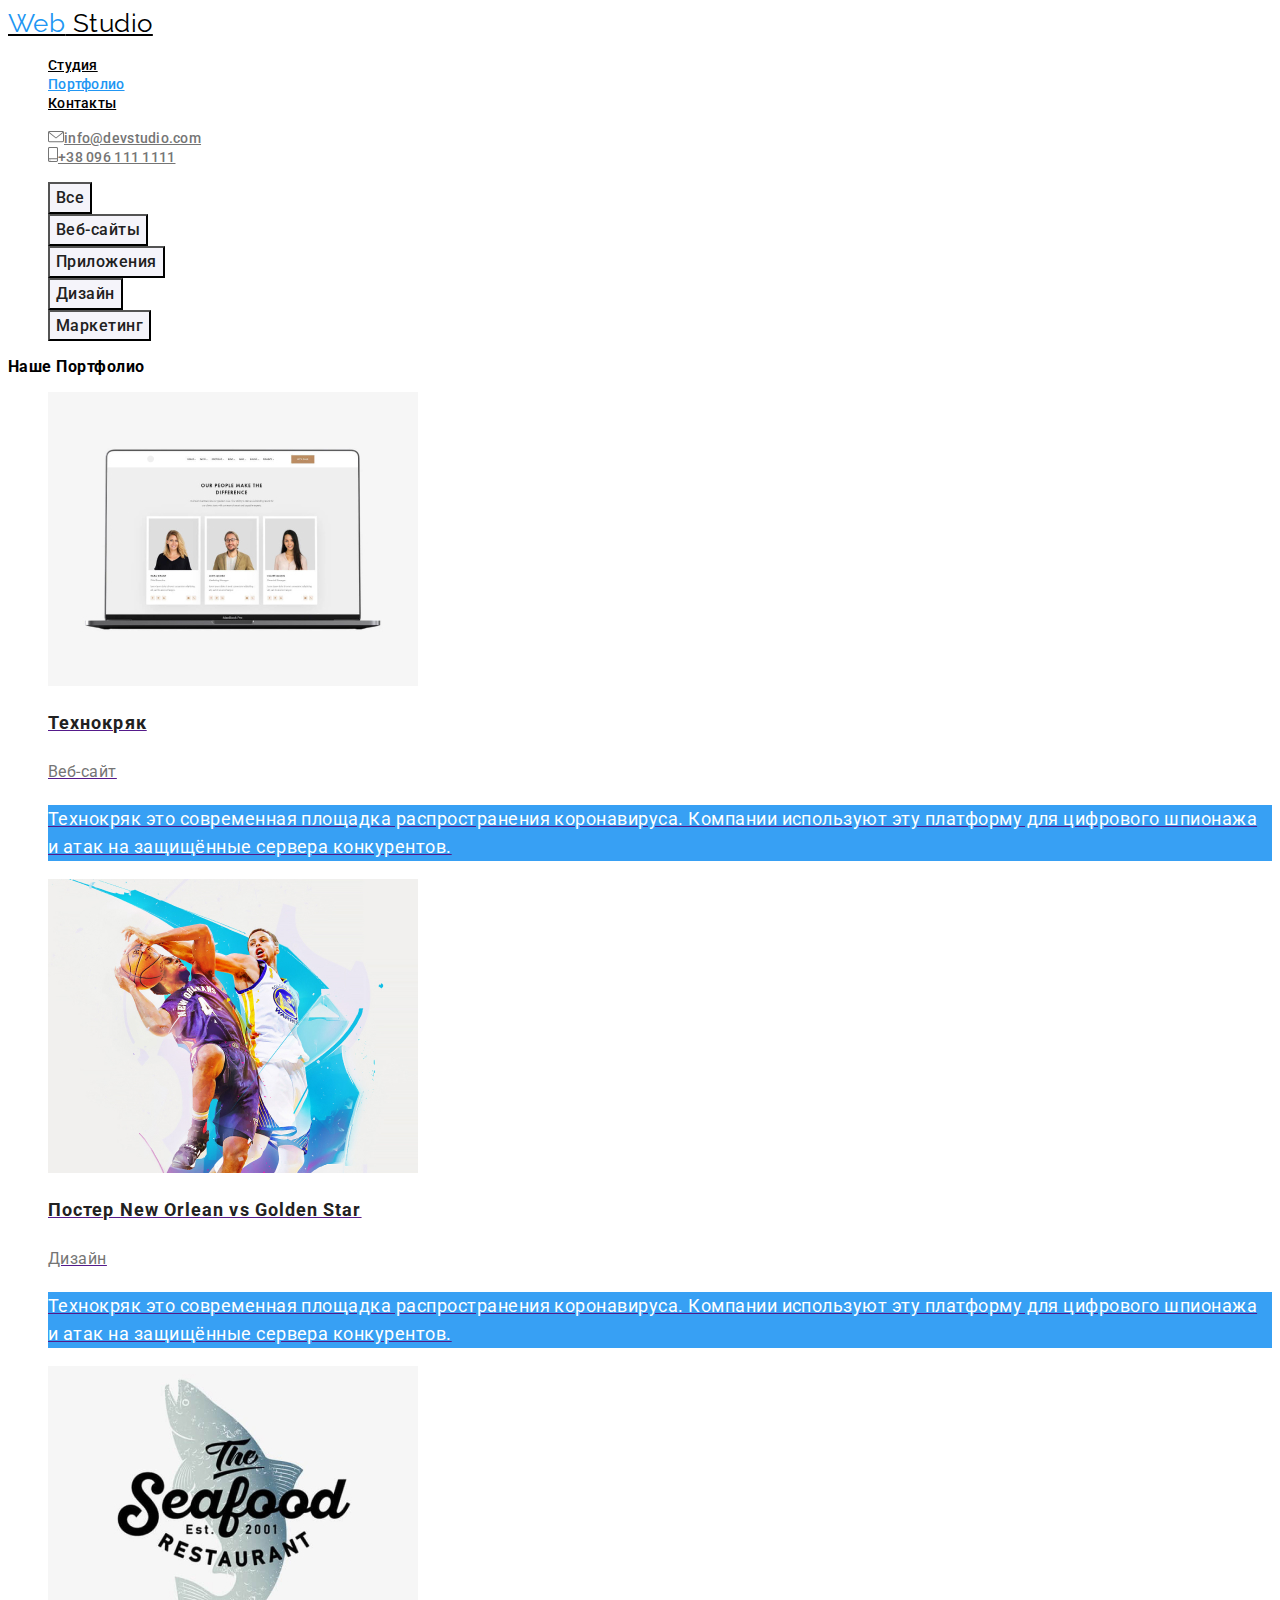
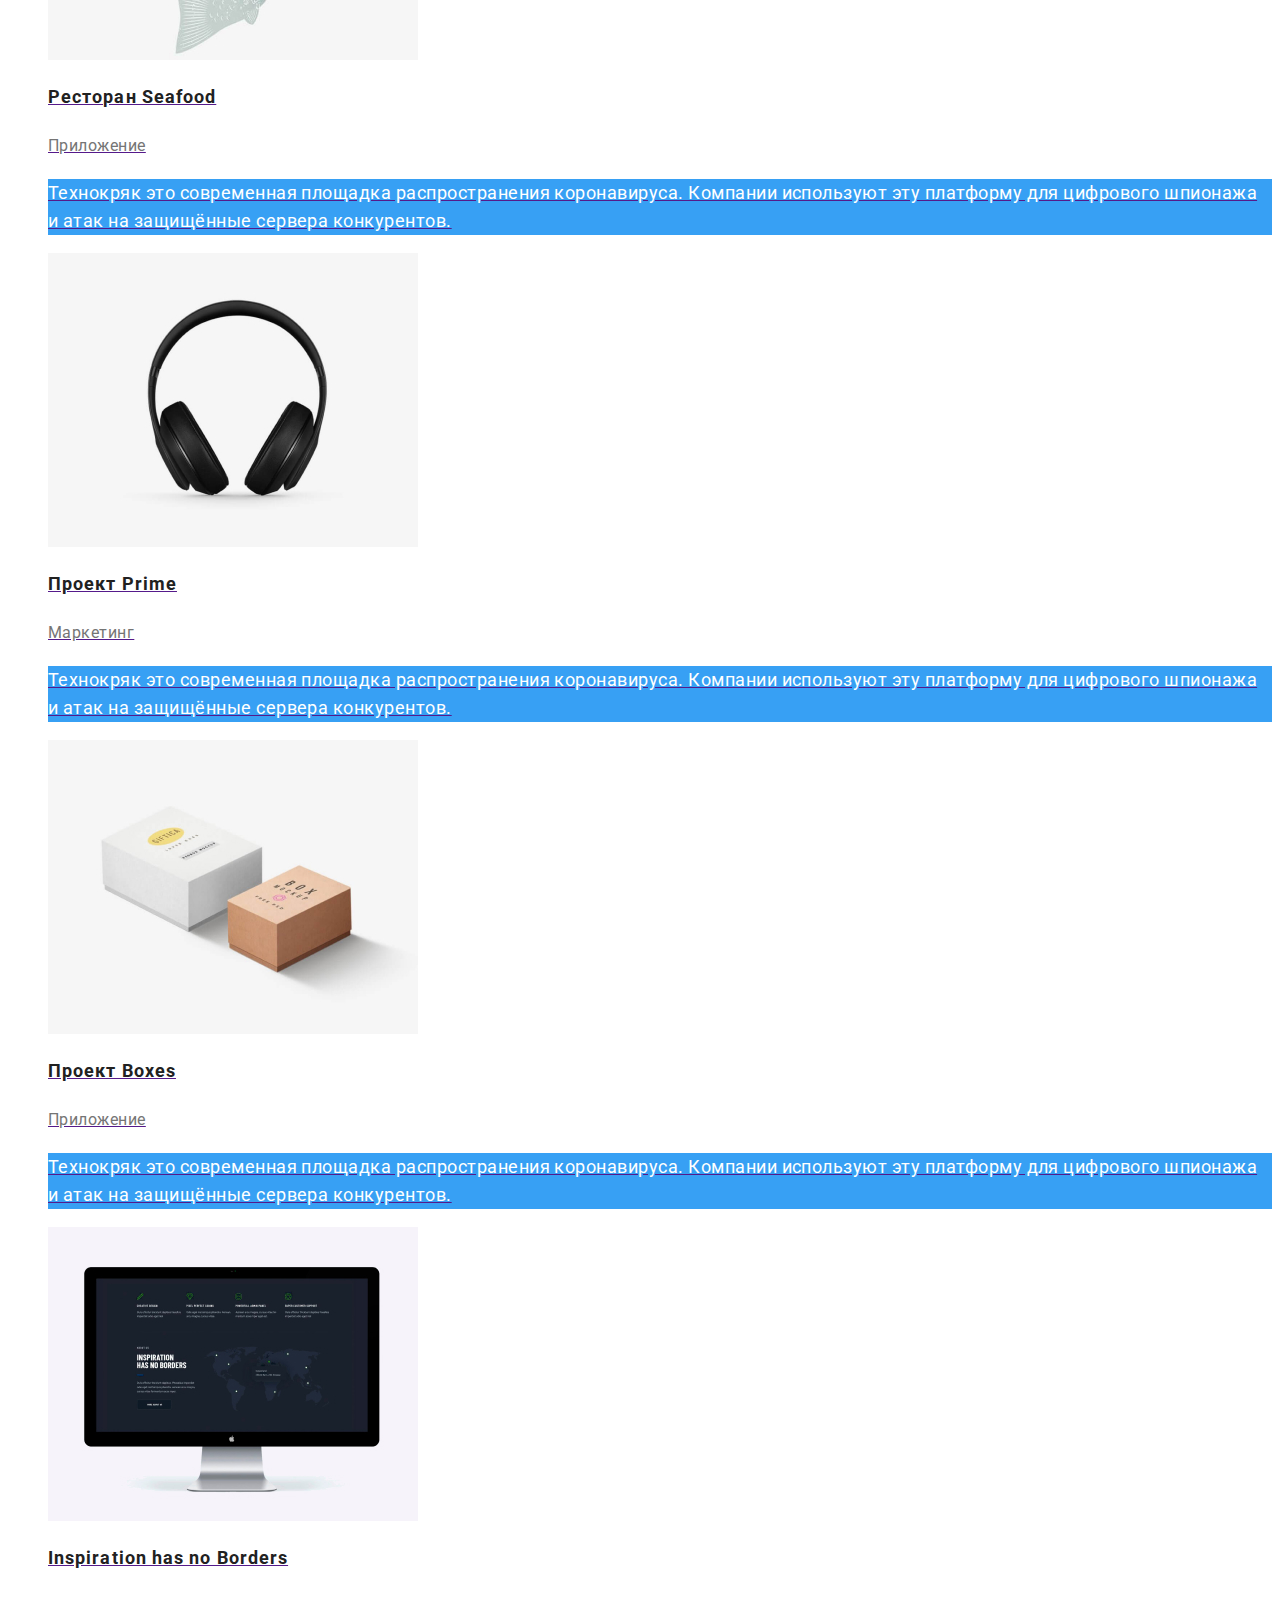
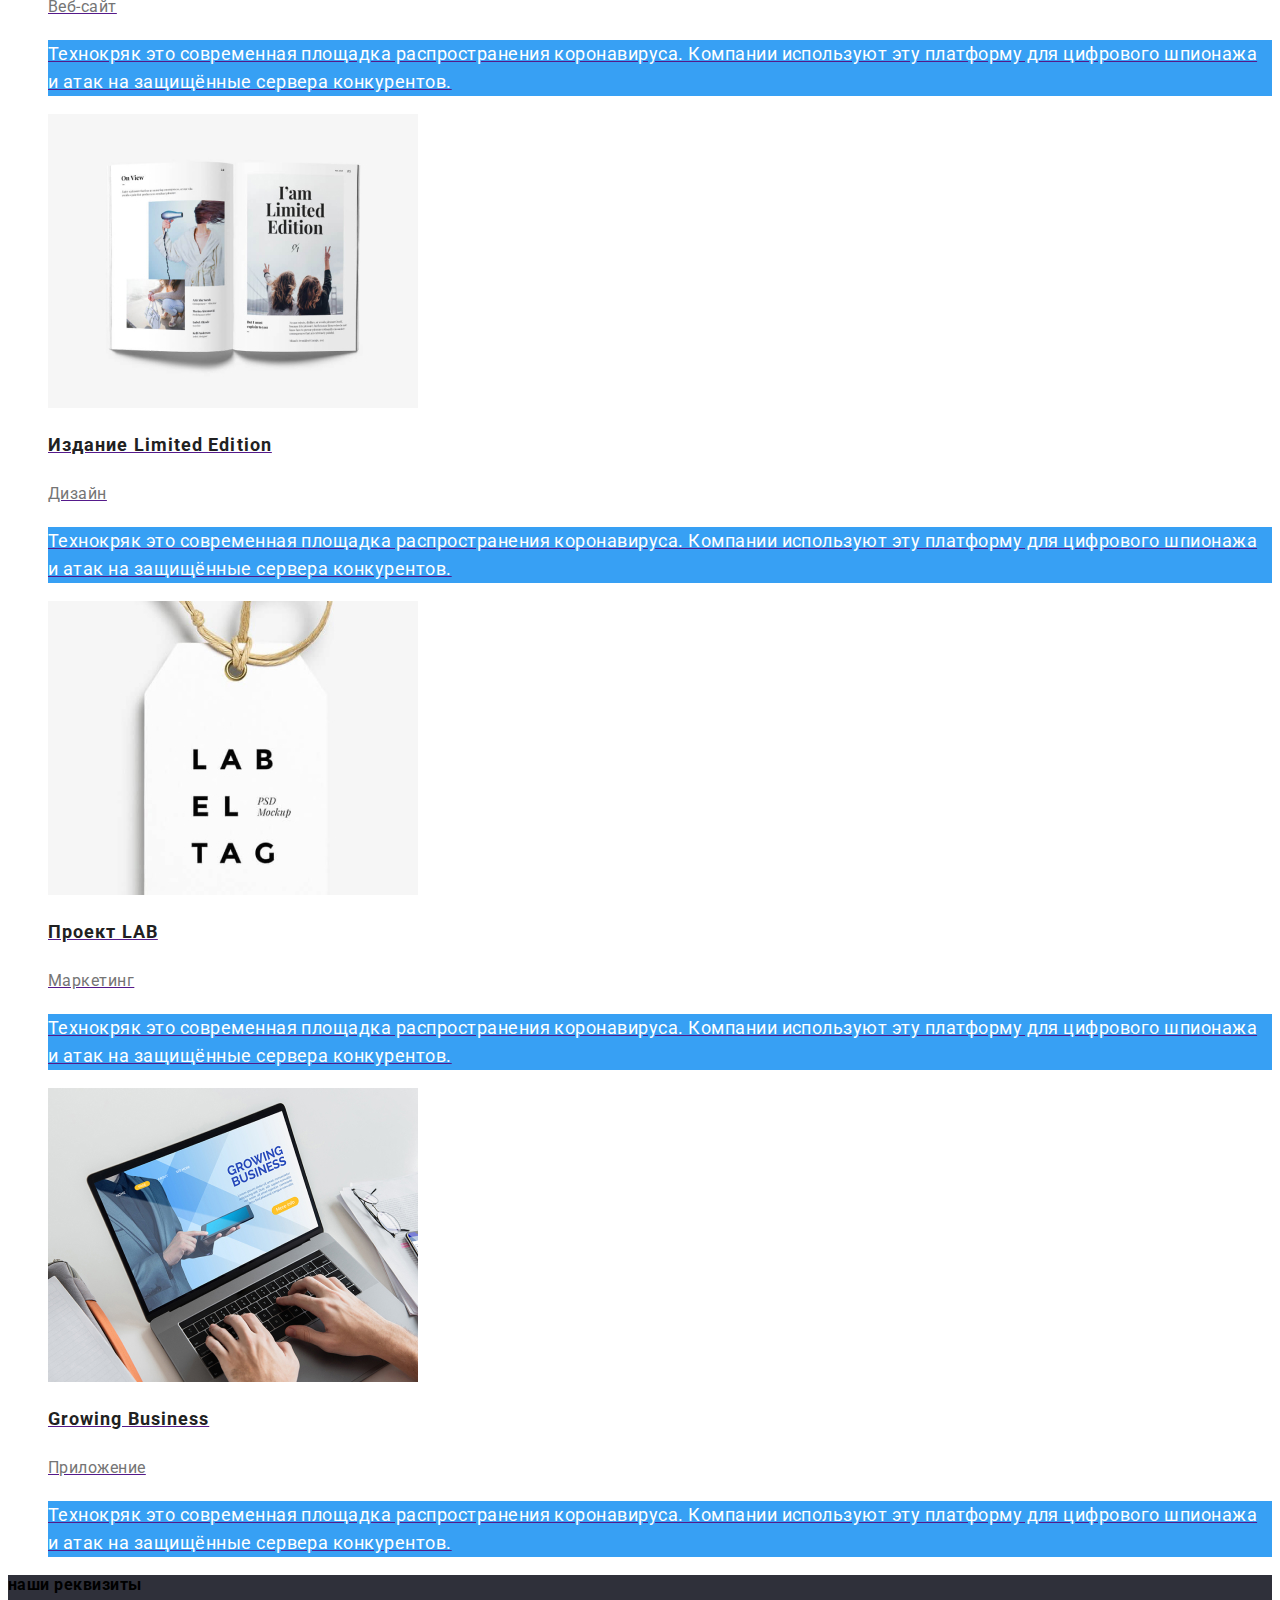
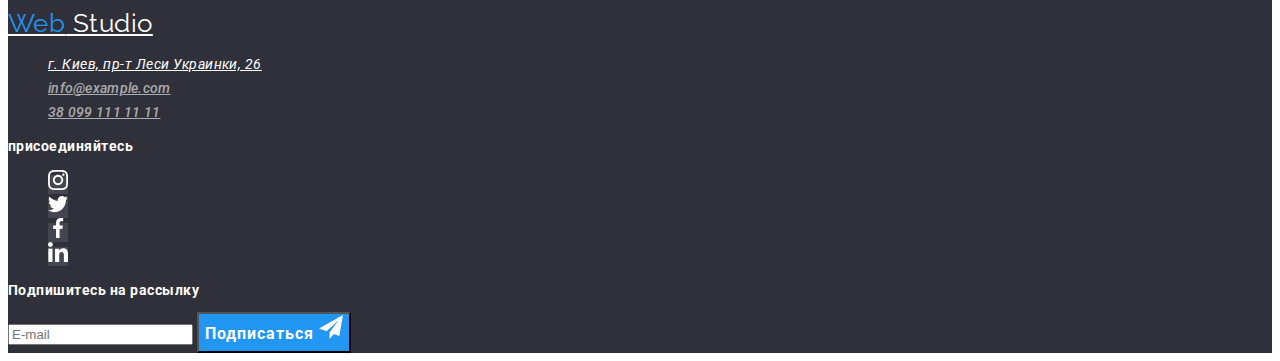
==== commit 6986e1c4: "оптимизирует сss" ====
--- a/portfolio.html
+++ b/portfolio.html
@@ -95,7 +95,7 @@
               />
               <h2 class="portfolio-title">Технокряк</h2>
               <p class="text">Веб-сайт</p>
-              <p>
+              <p class="hover-text">
                 Технокряк это современная площадка распространения коронавируса.
                 Компании используют эту платформу для цифрового шпионажа и атак
                 на защищённые сервера конкурентов.
@@ -111,7 +111,7 @@
               />
               <h2 class="portfolio-title">Постер New Orlean vs Golden Star</h2>
               <p class="text">Дизайн</p>
-              <p>
+              <p class="hover-text">
                 Технокряк это современная площадка распространения коронавируса.
                 Компании используют эту платформу для цифрового шпионажа и атак
                 на защищённые сервера конкурентов.
@@ -127,7 +127,7 @@
               />
               <h2 class="portfolio-title">Ресторан Seafood</h2>
               <p class="text">Приложение</p>
-              <p>
+              <p class="hover-text">
                 Технокряк это современная площадка распространения коронавируса.
                 Компании используют эту платформу для цифрового шпионажа и атак
                 на защищённые сервера конкурентов.
@@ -143,7 +143,7 @@
               />
               <h2 class="portfolio-title">Проект Prime</h2>
               <p class="text">Маркетинг</p>
-              <p>
+              <p class="hover-text">
                 Технокряк это современная площадка распространения коронавируса.
                 Компании используют эту платформу для цифрового шпионажа и атак
                 на защищённые сервера конкурентов.
@@ -159,7 +159,7 @@
               />
               <h2 class="portfolio-title">Проект Boxes</h2>
               <p class="text">Приложение</p>
-              <p>
+              <p class="hover-text">
                 Технокряк это современная площадка распространения коронавируса.
                 Компании используют эту платформу для цифрового шпионажа и атак
                 на защищённые сервера конкурентов.
@@ -175,7 +175,7 @@
               />
               <h2 class="portfolio-title">Inspiration has no Borders</h2>
               <p class="text">Веб-сайт</p>
-              <p>
+              <p class="hover-text">
                 Технокряк это современная площадка распространения коронавируса.
                 Компании используют эту платформу для цифрового шпионажа и атак
                 на защищённые сервера конкурентов.
@@ -191,7 +191,7 @@
               />
               <h2 class="portfolio-title">Издание Limited Edition</h2>
               <p class="text">Дизайн</p>
-              <p>
+              <p class="hover-text">
                 Технокряк это современная площадка распространения коронавируса.
                 Компании используют эту платформу для цифрового шпионажа и атак
                 на защищённые сервера конкурентов.
@@ -207,7 +207,7 @@
               />
               <h2 class="portfolio-title">Проект LAB</h2>
               <p class="text">Маркетинг</p>
-              <p>
+              <p class="hover-text">
                 Технокряк это современная площадка распространения коронавируса.
                 Компании используют эту платформу для цифрового шпионажа и атак
                 на защищённые сервера конкурентов.
@@ -223,7 +223,7 @@
               />
               <h2 class="portfolio-title">Growing Business</h2>
               <p class="text">Приложение</p>
-              <p>
+              <p class="hover-text">
                 Технокряк это современная площадка распространения коронавируса.
                 Компании используют эту платформу для цифрового шпионажа и атак
                 на защищённые сервера конкурентов.
@@ -242,7 +242,7 @@
         <a href="./index.html" class="logo"
           ><span class="logo-web">Web</span> Studio</a
         >
-        <address>
+        <address class="address">
           <ul class="list">
             <li>
               <a
@@ -266,26 +266,42 @@
       </div>
 
       <div>
-        <h3 class="footer-title">присоединяйтесь</h3>
+        <h3 class="title">присоединяйтесь</h3>
         <ul class="list">
-          <li class="footer-links">
+          <li>
             <!-- aria-label="... link" вместо изображения-->
-            <a href="" target="_blank" rel="noopener noreferrer"
+            <a
+              href=""
+              target="_blank"
+              rel="noopener noreferrer"
+              class="footer-links"
               ><img src="images/instagram2.svg" alt="логотип инстаграмма"
             /></a>
           </li>
-          <li class="footer-links">
-            <a href="" target="_blank" rel="noopener noreferrer"
+          <li>
+            <a
+              href=""
+              target="_blank"
+              rel="noopener noreferrer"
+              class="footer-links"
               ><img src="images/twitter2.svg" alt="логотип твиттера"
             /></a>
           </li>
-          <li class="footer-links">
-            <a href="" target="_blank" rel="noopener noreferrer"
+          <li>
+            <a
+              href=""
+              target="_blank"
+              rel="noopener noreferrer"
+              class="footer-links"
               ><img src="images/facebook2.svg" alt="логотип фейсбука"
             /></a>
           </li>
-          <li class="footer-links">
-            <a href="" target="_blank" rel="noopener noreferrer"
+          <li>
+            <a
+              href=""
+              target="_blank"
+              rel="noopener noreferrer"
+              class="footer-links"
               ><img src="images/linkedin2.svg" alt="логотип линкделина"
             /></a>
           </li>
@@ -294,7 +310,7 @@
 
       <!-- далее следует код-заготовка -->
       <div>
-        <h3 class="footer-title">Подпишитесь на рассылку</h3>
+        <h3 class="title">Подпишитесь на рассылку</h3>
         <input type="email" name="email" id="email" placeholder="E-mail" />
         <button type="submit" class="button">
           Подписаться <img src="images/icon_send.svg" alt="самолетик" />
--- a/css/styles.css
+++ b/css/styles.css
@@ -1,5 +1,6 @@
 /* основной цвет текста - #000000 */
 /* дополнительный цвет текста - #757575 */
+/* цвет текста меню портфолио - #212121 */
 /* выделенный цвет текста - #FFFFFF*/
 /* выделенный цвет текста - #2196F3*/
 /* цвет текста в адресе и инпуте - rgba(255, 255, 255, 0.6)*/
@@ -25,17 +26,21 @@
   --third-color: #ffffff;
   --fourth-text-color: rgba(255, 255, 255, 0.6);
   --accent-text-color: #2196f3;
+  --portfolio-tx-clr: #212121;
+
   --first-background-color: rgba(47, 48, 58, 0.8);
   --second-background-color: #f5f4fa;
   --footer-background-color: #2f303a;
   --footer-backgrpund-item-color: rgba(255, 255, 255, 0.1);
   --hover-card-color: rgba(33, 150, 243, 0.9);
+
   --card-shadow: 0px 2px 1px rgba(0, 0, 0, 0.2), 0px 1px 1px rgba(0, 0, 0, 0.14),
     0px 1px 3px rgba(0, 0, 0, 0.12);
   --card-shadow-hover: 1px 4px 6px rgba(0, 0, 0, 0.16),
     0px 4px 4px rgba(0, 0, 0, 0.06), 0px 1px 1px rgba(0, 0, 0, 0.12);
   --nav-item-shadow-hover: 0px 2px 2px rgba(0, 0, 0, 0.12),
     0px 1px 2px rgba(0, 0, 0, 0.08), 0px 3px 1px rgba(0, 0, 0, 0.1);
+
   --border-color: #afb1b8;
 }
 
@@ -43,7 +48,16 @@
   background-color: var(--third-color);
   color: var(--primary-text-color);
   font-family: Roboto, sans-serif;
+  font-weight: 400;
+  font-size: 16px;
   letter-spacing: 0.03em;
+}
+
+h1,
+h2,
+h3,
+h4 {
+  font-size: inherit;
 }
 
 .list {
@@ -54,11 +68,18 @@
   color: var(--third-color);
   background-color: var(--accent-text-color);
   font-family: inherit;
+  font-weight: 700;
+  font-size: 16px;
+  line-height: 1.88;
+  text-align: center;
   letter-spacing: 0.06em;
+  align-items: center;
 }
 .button.menu {
-  color: var(--primary-text-color);
+  color: var(--portfolio-tx-clr);
   background-color: var(--second-background-color);
+  font-weight: 500;
+  line-height: 1.62;
   letter-spacing: 0.03em;
 }
 .button.menu:hover,
@@ -68,45 +89,50 @@
   box-shadow: var(--nav-item-shadow-hover);
 }
 
-/*header - logo*/
+/*logo*/
 .logo {
   color: var(--primary-text-color);
   font-family: Raleway, sans-serif;
   font-size: 26px;
   line-height: 1.19;
 }
-
-.logo-web {
+/*"web" + nav& contacts& personal-page& footer-links hovers*/
+.logo-web,
+.nav-link:hover,
+.nav-link:focus,
+.nav-link.current,
+.contacts:hover,
+.contacts:focus .personal-page:hover,
+.personal-page:focus,
+.footer-links:focus,
+.footer-links:hover {
   color: var(--accent-text-color);
 }
 
-/*site nav*/
-.nav-link {
+/*nav list*/
+.nav-link,
+.contacts {
   color: var(--primary-text-color);
   font-weight: 500;
   font-size: 14px;
   line-height: 1.14;
   letter-spacing: 0.02em;
 }
-.nav-link:hover,
+/*.nav-link:hover,
 .nav-link:focus,
 .nav-link.current {
   color: var(--accent-text-color);
-}
-
-/*contacts list*/
+}*/
+
+/*Contact links*/
 .contacts {
   color: var(--secondary-text-color);
-  font-weight: 500;
-  font-size: 14px;
-  line-height: 1.14;
-  letter-spacing: 0.02em;
-}
-
-.contacts:hover,
+}
+
+/*.contacts:hover,
 .contacts:focus {
   color: var(--accent-text-color);
-}
+}*/
 
 /*hero*/
 .hero {
@@ -121,21 +147,110 @@
   letter-spacing: 0.06em;
   text-transform: uppercase;
 }
-.hero .button {
-  font-weight: bold;
-  font-size: 16px;
-  line-height: 1.88;
-  text-align: center;
-  letter-spacing: 0.06em;
-}
-
-/*section 1*/
-.feature-img {
+
+/*our advantage*/
+/*feature + footer title*/
+.feature,
+.footer .title {
+  font-size: 14px;
+}
+.feature .title {
+  font-weight: 700;
+  line-height: 1.14;
+  text-transform: uppercase;
+}
+/*img + team section background color*/
+.feature-img,
+.team-section {
   background-color: var(--second-background-color);
 }
 .text {
   color: var(--secondary-text-color);
-}
+  line-height: 1.71;
+}
+
+/*our developments + our team + our clients*/
+.dev-primary-title,
+.team-section .prim-title,
+.client-title {
+  font-weight: 700;
+  font-size: 36px;
+  line-height: 1.17;
+  text-align: center;
+}
+.developments-title {
+  color: var(--third-color);
+  background-color: var(--first-background-color);
+  font-weight: 700;
+  font-size: 14px;
+  line-height: 1.14;
+  text-align: center;
+  text-transform: uppercase;
+}
+
+/*our team*/
+/*.team-section {
+  background-color: var(--second-background-color);
+}*/
+/*.team-section .prim-title {
+  font-weight: 700;
+  font-size: 36px;
+  line-height: 1.17;
+  text-align: center;
+}*/
+.team-card {
+  font-size: 16px;
+  line-height: 1.19;
+  text-align: center;
+  background-color: var(--third-color);
+  box-shadow: var(--card-shadow);
+}
+.team-id-name {
+  font-weight: 500;
+}
+.team-card .text {
+  line-height: 1.19;
+}
+/*.personal-page:hover,
+.personal-page:focus {
+  background-color: var(--accent-text-color);
+}*/
+
+/*our clients*/
+/*.client-title {
+  font-weight: 700;
+  font-size: 36px;
+  line-height: 1.17;
+  text-align: center;
+}*/
+
+/*footer*/
+.footer {
+  background-color: var(--footer-background-color);
+}
+.footer .logo,
+.address-item,
+.footer .title {
+  color: var(--third-color);
+}
+.address {
+  font-style: 400;
+  font-size: 14px;
+  line-height: 1.71;
+}
+.address .contacts {
+  color: var(--fourth-text-color);
+}
+/*.footer .title {
+  font-size: 14px;
+}*/
+.footer-links {
+  background-color: var(--footer-backgrpund-item-color);
+}
+/*.footer-links:focus,
+.footer-links:hover {
+  background-color: var(--accent-text-color);
+}*/
 
 /*portfolio*/
 .portfolio-card:hover,
@@ -143,42 +258,18 @@
   box-shadow: var(--card-shadow-hover);
 }
 .portfolio-title {
-  color: var(--primary-text-color);
-}
-
-/*develop section*/
-.developments-title {
-  color: var(--third-color);
-  background-color: var(--first-background-color);
-}
-
-/*team section*/
-.team-section {
-  background-color: var(--second-background-color);
-}
-
-.team-card {
-  background-color: var(--third-color);
-  box-shadow: var(--card-shadow);
-}
-.personal-page:hover,
-.personal-page:focus {
-  background-color: var(--accent-text-color);
-}
-
-/*footer*/
-.footer {
-  background-color: var(--footer-background-color);
-}
-.footer .logo,
-.address-item,
-.footer-title {
-  color: var(--third-color);
-}
-.footer-links {
-  background-color: var(--footer-backgrpund-item-color);
-}
-.footer-links:focus,
-.footer-links:hover {
-  background-color: var(--accent-text-color);
-}
+  color: var(--portfolio-tx-clr);
+  font-weight: 700;
+  font-size: 18px;
+  line-height: 2;
+  letter-spacing: 0.06em;
+}
+.portfolio-card .text {
+  line-height: 1.87;
+}
+.hover-text {
+  color: var(--third-color);
+  background-color: var(--hover-card-color);
+  font-size: 18px;
+  line-height: 1.56;
+}
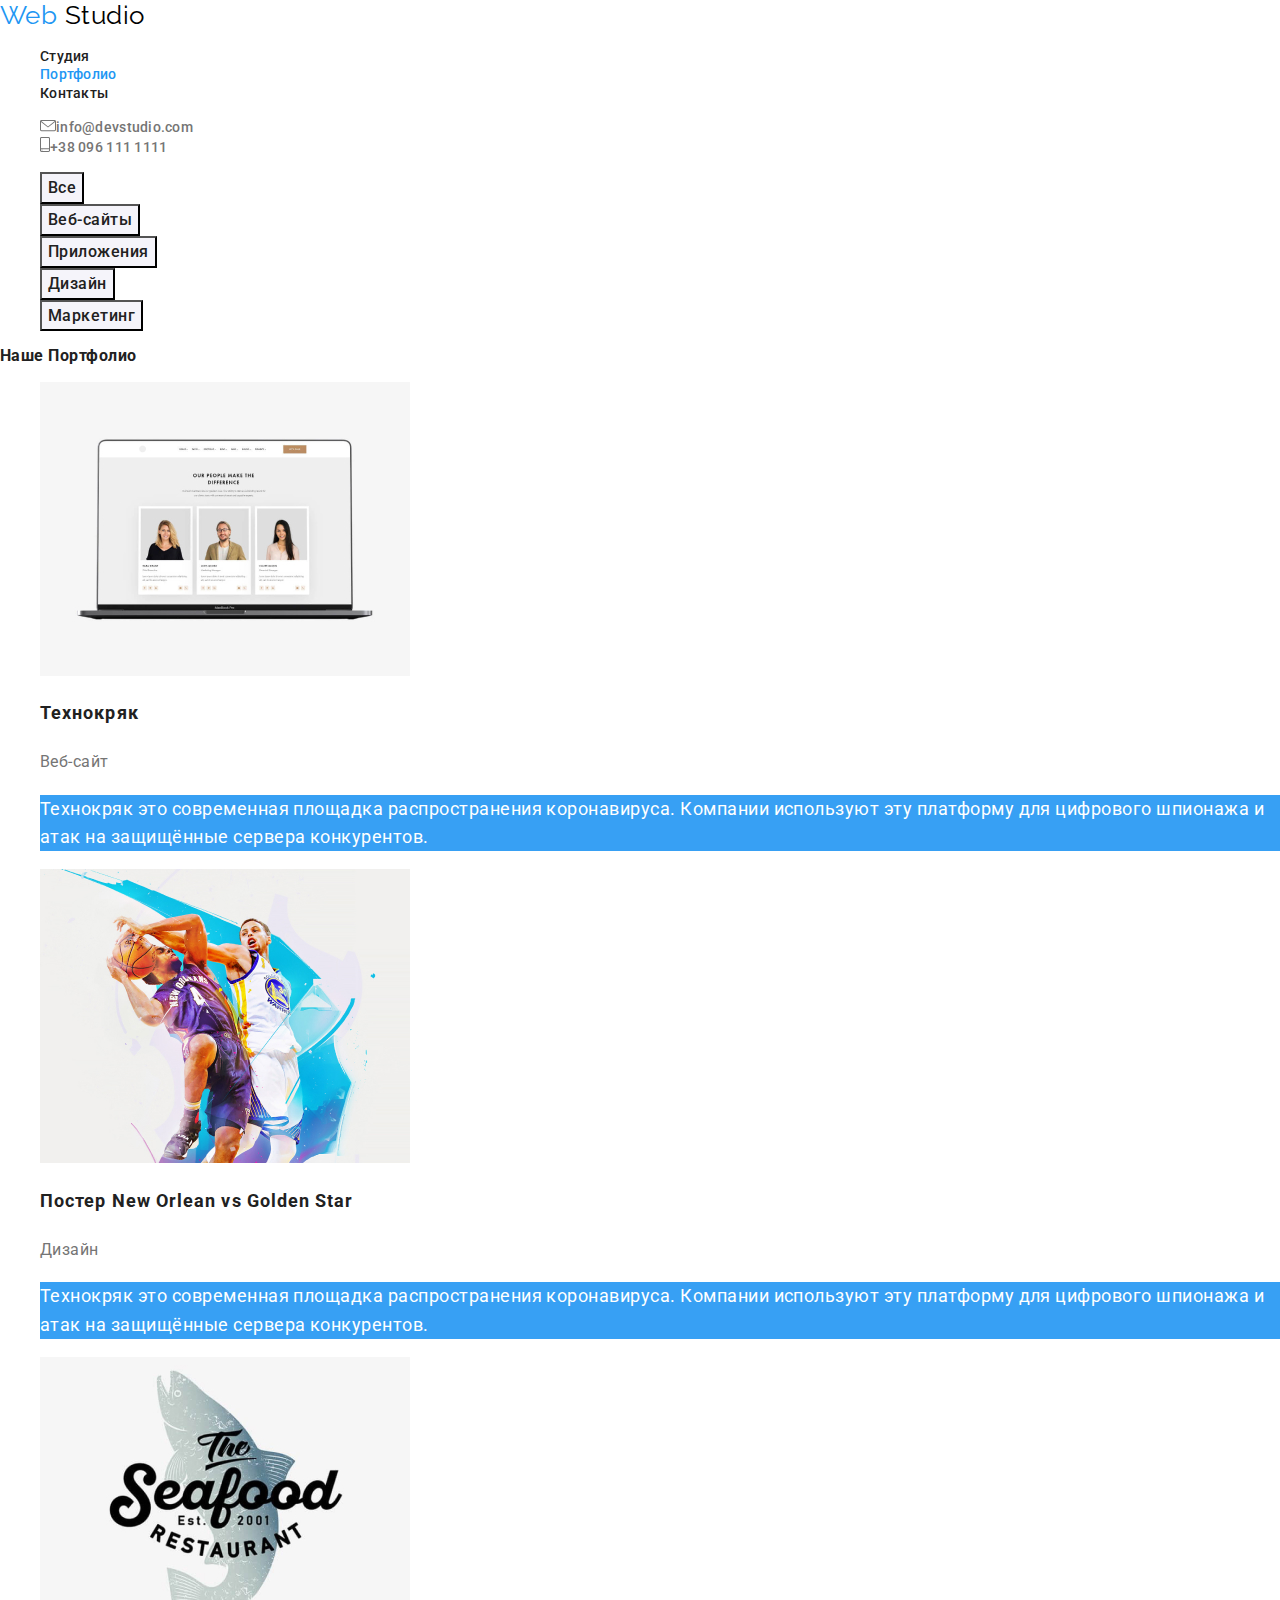
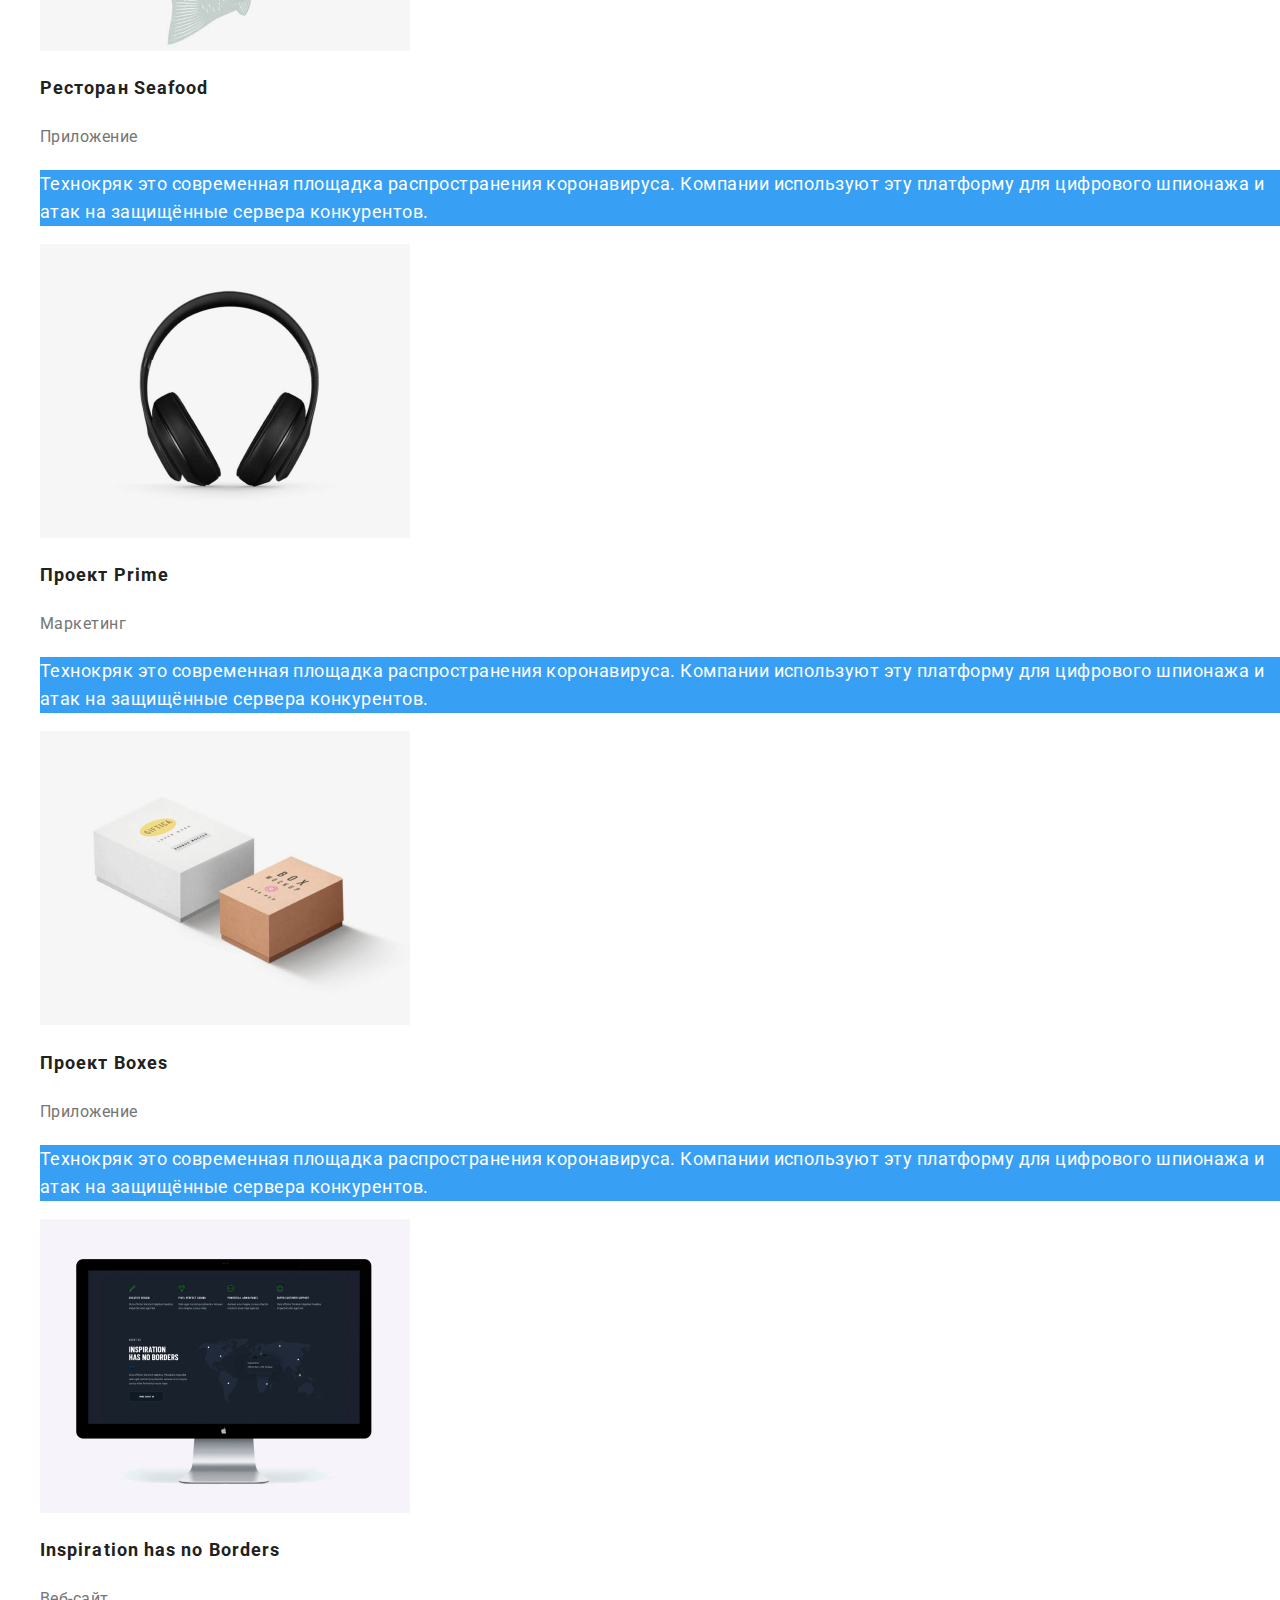
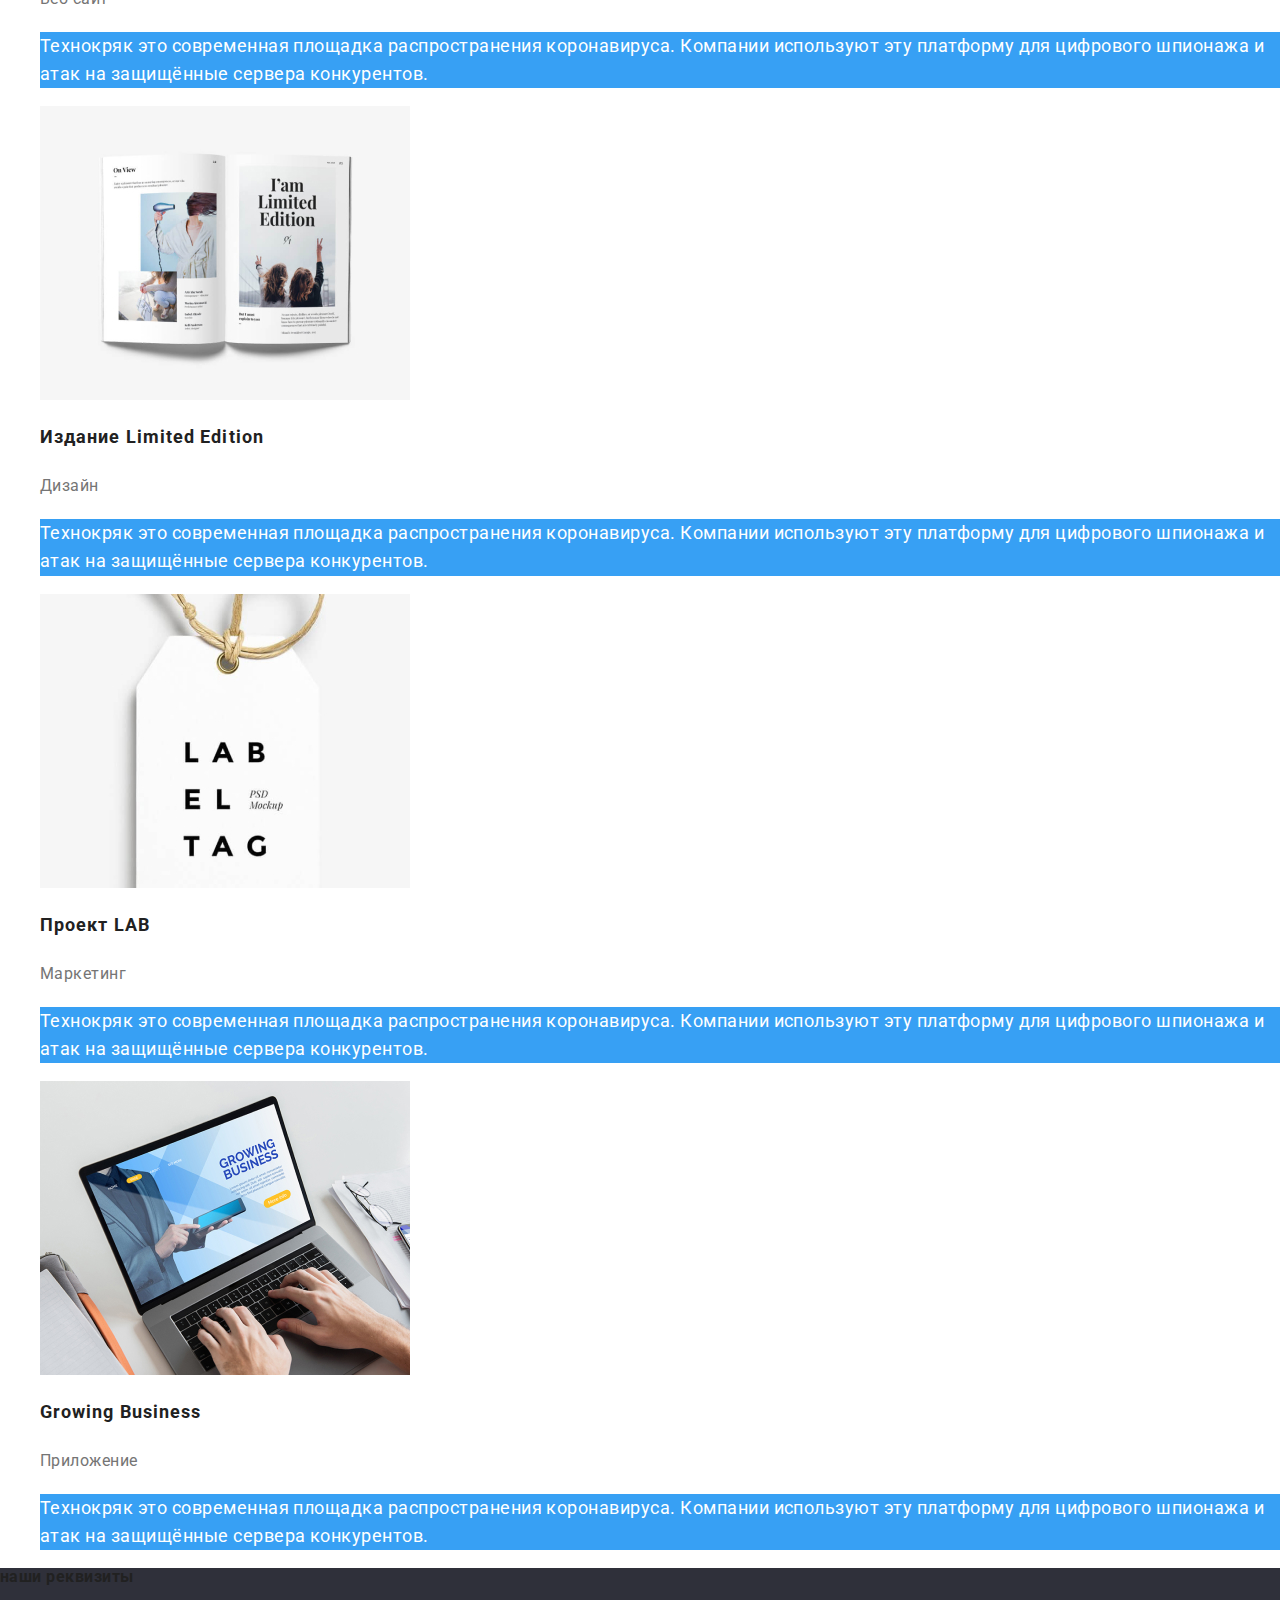
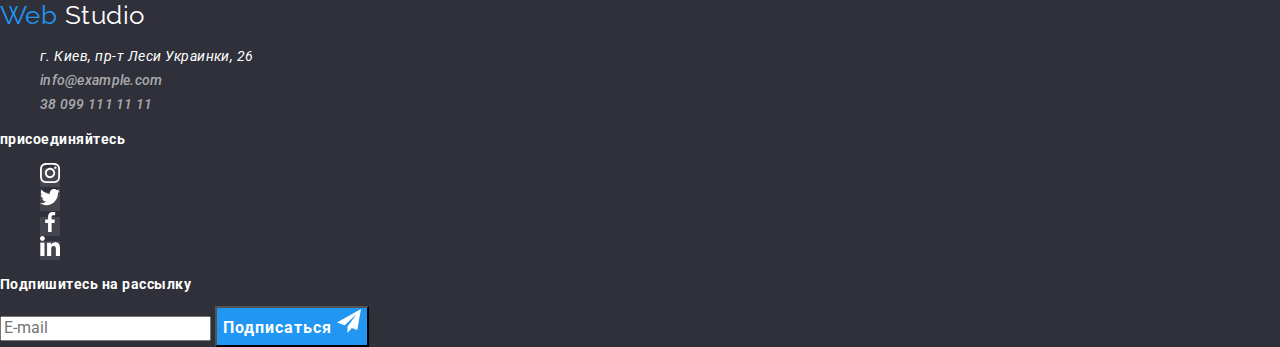
==== commit ba1c3706: "добавляет normolize и убирает подчеркивание ссылок" ====
--- a/portfolio.html
+++ b/portfolio.html
@@ -7,6 +7,7 @@
       href="https://fonts.googleapis.com/css2?family=Raleway:wght@700&family=Roboto:wght@400;500;700;900&display=swap"
       rel="stylesheet"
     />
+    <link rel="stylesheet" href="css/normolize.css" />
     <link rel="stylesheet" href="css/styles.css" />
     <title>Portfolio</title>
   </head>
@@ -86,7 +87,7 @@
         <!-- невидимый заголовок h1 -->
         <h1>Наше Портфолио</h1>
         <ul class="list">
-          <li class="portfolio-card" id="site">
+          <li class="portfolio-card">
             <a href="">
               <img
                 src="images/site-1.jpg"
@@ -102,7 +103,7 @@
               </p>
             </a>
           </li>
-          <li class="portfolio-card" id="design">
+          <li class="portfolio-card">
             <a href="">
               <img
                 src="images/poster.jpg"
@@ -118,7 +119,7 @@
               </p>
             </a>
           </li>
-          <li class="portfolio-card" id="app">
+          <li class="portfolio-card">
             <a href="">
               <img
                 src="images/seafood.jpg"
@@ -134,7 +135,7 @@
               </p>
             </a>
           </li>
-          <li class="portfolio-card" id="marketing">
+          <li class="portfolio-card">
             <a href="">
               <img
                 src="images/prime.jpg"
@@ -150,7 +151,7 @@
               </p>
             </a>
           </li>
-          <li class="portfolio-card" id="app">
+          <li class="portfolio-card">
             <a href="">
               <img
                 src="images/boxes.jpg"
@@ -166,7 +167,7 @@
               </p>
             </a>
           </li>
-          <li class="portfolio-card" id="site">
+          <li class="portfolio-card">
             <a href="">
               <img
                 src="images/design.jpg"
@@ -182,7 +183,7 @@
               </p>
             </a>
           </li>
-          <li class="portfolio-card" id="design">
+          <li class="portfolio-card">
             <a href="">
               <img
                 src="images/book.jpg"
@@ -198,7 +199,7 @@
               </p>
             </a>
           </li>
-          <li class="portfolio-card" id="marketing">
+          <li class="portfolio-card">
             <a href="">
               <img
                 src="images/lab.jpg"
@@ -214,7 +215,7 @@
               </p>
             </a>
           </li>
-          <li class="portfolio-card" id="app">
+          <li class="portfolio-card">
             <a href="">
               <img
                 src="images/desktop-app.jpg"
--- a/css/normolize.css
+++ b/css/normolize.css
@@ -0,0 +1,351 @@
+/*! normalize.css v8.0.1 | MIT License | github.com/necolas/normalize.css */
+
+/* Document
+   ========================================================================== */
+
+/**
+ * 1. Correct the line height in all browsers.
+ * 2. Prevent adjustments of font size after orientation changes in iOS.
+ */
+
+html {
+  line-height: 1.15; /* 1 */
+  -webkit-text-size-adjust: 100%; /* 2 */
+}
+
+/* Sections
+   ========================================================================== */
+
+/**
+ * Remove the margin in all browsers.
+ */
+
+body {
+  margin: 0;
+}
+
+/**
+ * Render the `main` element consistently in IE.
+ */
+
+main {
+  display: block;
+}
+
+/**
+ * Correct the font size and margin on `h1` elements within `section` and
+ * `article` contexts in Chrome, Firefox, and Safari.
+ */
+
+h1 {
+  font-size: 2em;
+  margin: 0.67em 0;
+}
+
+/* Grouping content
+   ========================================================================== */
+
+/**
+ * 1. Add the correct box sizing in Firefox.
+ * 2. Show the overflow in Edge and IE.
+ */
+
+hr {
+  box-sizing: content-box; /* 1 */
+  height: 0; /* 1 */
+  overflow: visible; /* 2 */
+}
+
+/**
+ * 1. Correct the inheritance and scaling of font size in all browsers.
+ * 2. Correct the odd `em` font sizing in all browsers.
+ */
+
+pre {
+  font-family: monospace, monospace; /* 1 */
+  font-size: 1em; /* 2 */
+}
+
+/* Text-level semantics
+   ========================================================================== */
+
+/**
+ * Remove the gray background on active links in IE 10.
+ */
+
+a {
+  background-color: transparent;
+}
+
+/**
+ * 1. Remove the bottom border in Chrome 57-
+ * 2. Add the correct text decoration in Chrome, Edge, IE, Opera, and Safari.
+ */
+
+abbr[title] {
+  border-bottom: none; /* 1 */
+  text-decoration: underline; /* 2 */
+  text-decoration: underline dotted; /* 2 */
+}
+
+/**
+ * Add the correct font weight in Chrome, Edge, and Safari.
+ */
+
+b,
+strong {
+  font-weight: bolder;
+}
+
+/**
+ * 1. Correct the inheritance and scaling of font size in all browsers.
+ * 2. Correct the odd `em` font sizing in all browsers.
+ */
+
+code,
+kbd,
+samp {
+  font-family: monospace, monospace; /* 1 */
+  font-size: 1em; /* 2 */
+}
+
+/**
+ * Add the correct font size in all browsers.
+ */
+
+small {
+  font-size: 80%;
+}
+
+/**
+ * Prevent `sub` and `sup` elements from affecting the line height in
+ * all browsers.
+ */
+
+sub,
+sup {
+  font-size: 75%;
+  line-height: 0;
+  position: relative;
+  vertical-align: baseline;
+}
+
+sub {
+  bottom: -0.25em;
+}
+
+sup {
+  top: -0.5em;
+}
+
+/* Embedded content
+   ========================================================================== */
+
+/**
+ * Remove the border on images inside links in IE 10.
+ */
+
+img {
+  border-style: none;
+}
+
+/* Forms
+   ========================================================================== */
+
+/**
+ * 1. Change the font styles in all browsers.
+ * 2. Remove the margin in Firefox and Safari.
+ */
+
+button,
+input,
+optgroup,
+select,
+textarea {
+  font-family: inherit; /* 1 */
+  font-size: 100%; /* 1 */
+  line-height: 1.15; /* 1 */
+  margin: 0; /* 2 */
+}
+
+/**
+ * Show the overflow in IE.
+ * 1. Show the overflow in Edge.
+ */
+
+button,
+input {
+  /* 1 */
+  overflow: visible;
+}
+
+/**
+ * Remove the inheritance of text transform in Edge, Firefox, and IE.
+ * 1. Remove the inheritance of text transform in Firefox.
+ */
+
+button,
+select {
+  /* 1 */
+  text-transform: none;
+}
+
+/**
+ * Correct the inability to style clickable types in iOS and Safari.
+ */
+
+button,
+[type='button'],
+[type='reset'],
+[type='submit'] {
+  -webkit-appearance: button;
+}
+
+/**
+ * Remove the inner border and padding in Firefox.
+ */
+
+button::-moz-focus-inner,
+[type='button']::-moz-focus-inner,
+[type='reset']::-moz-focus-inner,
+[type='submit']::-moz-focus-inner {
+  border-style: none;
+  padding: 0;
+}
+
+/**
+ * Restore the focus styles unset by the previous rule.
+ */
+
+button:-moz-focusring,
+[type='button']:-moz-focusring,
+[type='reset']:-moz-focusring,
+[type='submit']:-moz-focusring {
+  outline: 1px dotted ButtonText;
+}
+
+/**
+ * Correct the padding in Firefox.
+ */
+
+fieldset {
+  padding: 0.35em 0.75em 0.625em;
+}
+
+/**
+ * 1. Correct the text wrapping in Edge and IE.
+ * 2. Correct the color inheritance from `fieldset` elements in IE.
+ * 3. Remove the padding so developers are not caught out when they zero out
+ *    `fieldset` elements in all browsers.
+ */
+
+legend {
+  box-sizing: border-box; /* 1 */
+  color: inherit; /* 2 */
+  display: table; /* 1 */
+  max-width: 100%; /* 1 */
+  padding: 0; /* 3 */
+  white-space: normal; /* 1 */
+}
+
+/**
+ * Add the correct vertical alignment in Chrome, Firefox, and Opera.
+ */
+
+progress {
+  vertical-align: baseline;
+}
+
+/**
+ * Remove the default vertical scrollbar in IE 10+.
+ */
+
+textarea {
+  overflow: auto;
+}
+
+/**
+ * 1. Add the correct box sizing in IE 10.
+ * 2. Remove the padding in IE 10.
+ */
+
+[type='checkbox'],
+[type='radio'] {
+  box-sizing: border-box; /* 1 */
+  padding: 0; /* 2 */
+}
+
+/**
+ * Correct the cursor style of increment and decrement buttons in Chrome.
+ */
+
+[type='number']::-webkit-inner-spin-button,
+[type='number']::-webkit-outer-spin-button {
+  height: auto;
+}
+
+/**
+ * 1. Correct the odd appearance in Chrome and Safari.
+ * 2. Correct the outline style in Safari.
+ */
+
+[type='search'] {
+  -webkit-appearance: textfield; /* 1 */
+  outline-offset: -2px; /* 2 */
+}
+
+/**
+ * Remove the inner padding in Chrome and Safari on macOS.
+ */
+
+[type='search']::-webkit-search-decoration {
+  -webkit-appearance: none;
+}
+
+/**
+ * 1. Correct the inability to style clickable types in iOS and Safari.
+ * 2. Change font properties to `inherit` in Safari.
+ */
+
+::-webkit-file-upload-button {
+  -webkit-appearance: button; /* 1 */
+  font: inherit; /* 2 */
+}
+
+/* Interactive
+   ========================================================================== */
+
+/*
+ * Add the correct display in Edge, IE 10+, and Firefox.
+ */
+
+details {
+  display: block;
+}
+
+/*
+ * Add the correct display in all browsers.
+ */
+
+summary {
+  display: list-item;
+}
+
+/* Misc
+   ========================================================================== */
+
+/**
+ * Add the correct display in IE 10+.
+ */
+
+template {
+  display: none;
+}
+
+/**
+ * Add the correct display in IE 10.
+ */
+
+[hidden] {
+  display: none;
+}
--- a/css/styles.css
+++ b/css/styles.css
@@ -1,6 +1,6 @@
-/* основной цвет текста - #000000 */
+/* цвет текста логотипа - #000000 *
+/* основной цвет текста - #212121 */
 /* дополнительный цвет текста - #757575 */
-/* цвет текста меню портфолио - #212121 */
 /* выделенный цвет текста - #FFFFFF*/
 /* выделенный цвет текста - #2196F3*/
 /* цвет текста в адресе и инпуте - rgba(255, 255, 255, 0.6)*/
@@ -21,12 +21,12 @@
 
 /*кастомные css свойства*/
 :root {
-  --primary-text-color: #000000;
+  --logo-text-color: #000000;
+  --primary-text-color: #212121;
   --secondary-text-color: #757575;
   --third-color: #ffffff;
   --fourth-text-color: rgba(255, 255, 255, 0.6);
   --accent-text-color: #2196f3;
-  --portfolio-tx-clr: #212121;
 
   --first-background-color: rgba(47, 48, 58, 0.8);
   --second-background-color: #f5f4fa;
@@ -60,6 +60,10 @@
   font-size: inherit;
 }
 
+a {
+  text-decoration: none;
+}
+
 .list {
   list-style: none;
 }
@@ -69,14 +73,14 @@
   background-color: var(--accent-text-color);
   font-family: inherit;
   font-weight: 700;
-  font-size: 16px;
+  font-size: inherit;
   line-height: 1.88;
   text-align: center;
   letter-spacing: 0.06em;
   align-items: center;
 }
 .button.menu {
-  color: var(--portfolio-tx-clr);
+  color: var(--primary-text-color);
   background-color: var(--second-background-color);
   font-weight: 500;
   line-height: 1.62;
@@ -91,21 +95,18 @@
 
 /*logo*/
 .logo {
-  color: var(--primary-text-color);
+  color: var(--logo-text-color);
   font-family: Raleway, sans-serif;
   font-size: 26px;
   line-height: 1.19;
 }
-/*"web" + nav& contacts& personal-page& footer-links hovers*/
+/*"web" + nav & contacts hovers*/
 .logo-web,
 .nav-link:hover,
 .nav-link:focus,
 .nav-link.current,
 .contacts:hover,
-.contacts:focus .personal-page:hover,
-.personal-page:focus,
-.footer-links:focus,
-.footer-links:hover {
+.contacts:focus {
   color: var(--accent-text-color);
 }
 
@@ -128,7 +129,6 @@
 .contacts {
   color: var(--secondary-text-color);
 }
-
 /*.contacts:hover,
 .contacts:focus {
   color: var(--accent-text-color);
@@ -199,7 +199,6 @@
   text-align: center;
 }*/
 .team-card {
-  font-size: 16px;
   line-height: 1.19;
   text-align: center;
   background-color: var(--third-color);
@@ -211,10 +210,12 @@
 .team-card .text {
   line-height: 1.19;
 }
-/*.personal-page:hover,
-.personal-page:focus {
-  background-color: var(--accent-text-color);
-}*/
+.personal-page:hover,
+.personal-page:focus,
+.footer-links:focus,
+.footer-links:hover {
+  background-color: var(--accent-text-color);
+}
 
 /*our clients*/
 /*.client-title {
@@ -258,7 +259,7 @@
   box-shadow: var(--card-shadow-hover);
 }
 .portfolio-title {
-  color: var(--portfolio-tx-clr);
+  color: var(--primary-text-color);
   font-weight: 700;
   font-size: 18px;
   line-height: 2;
